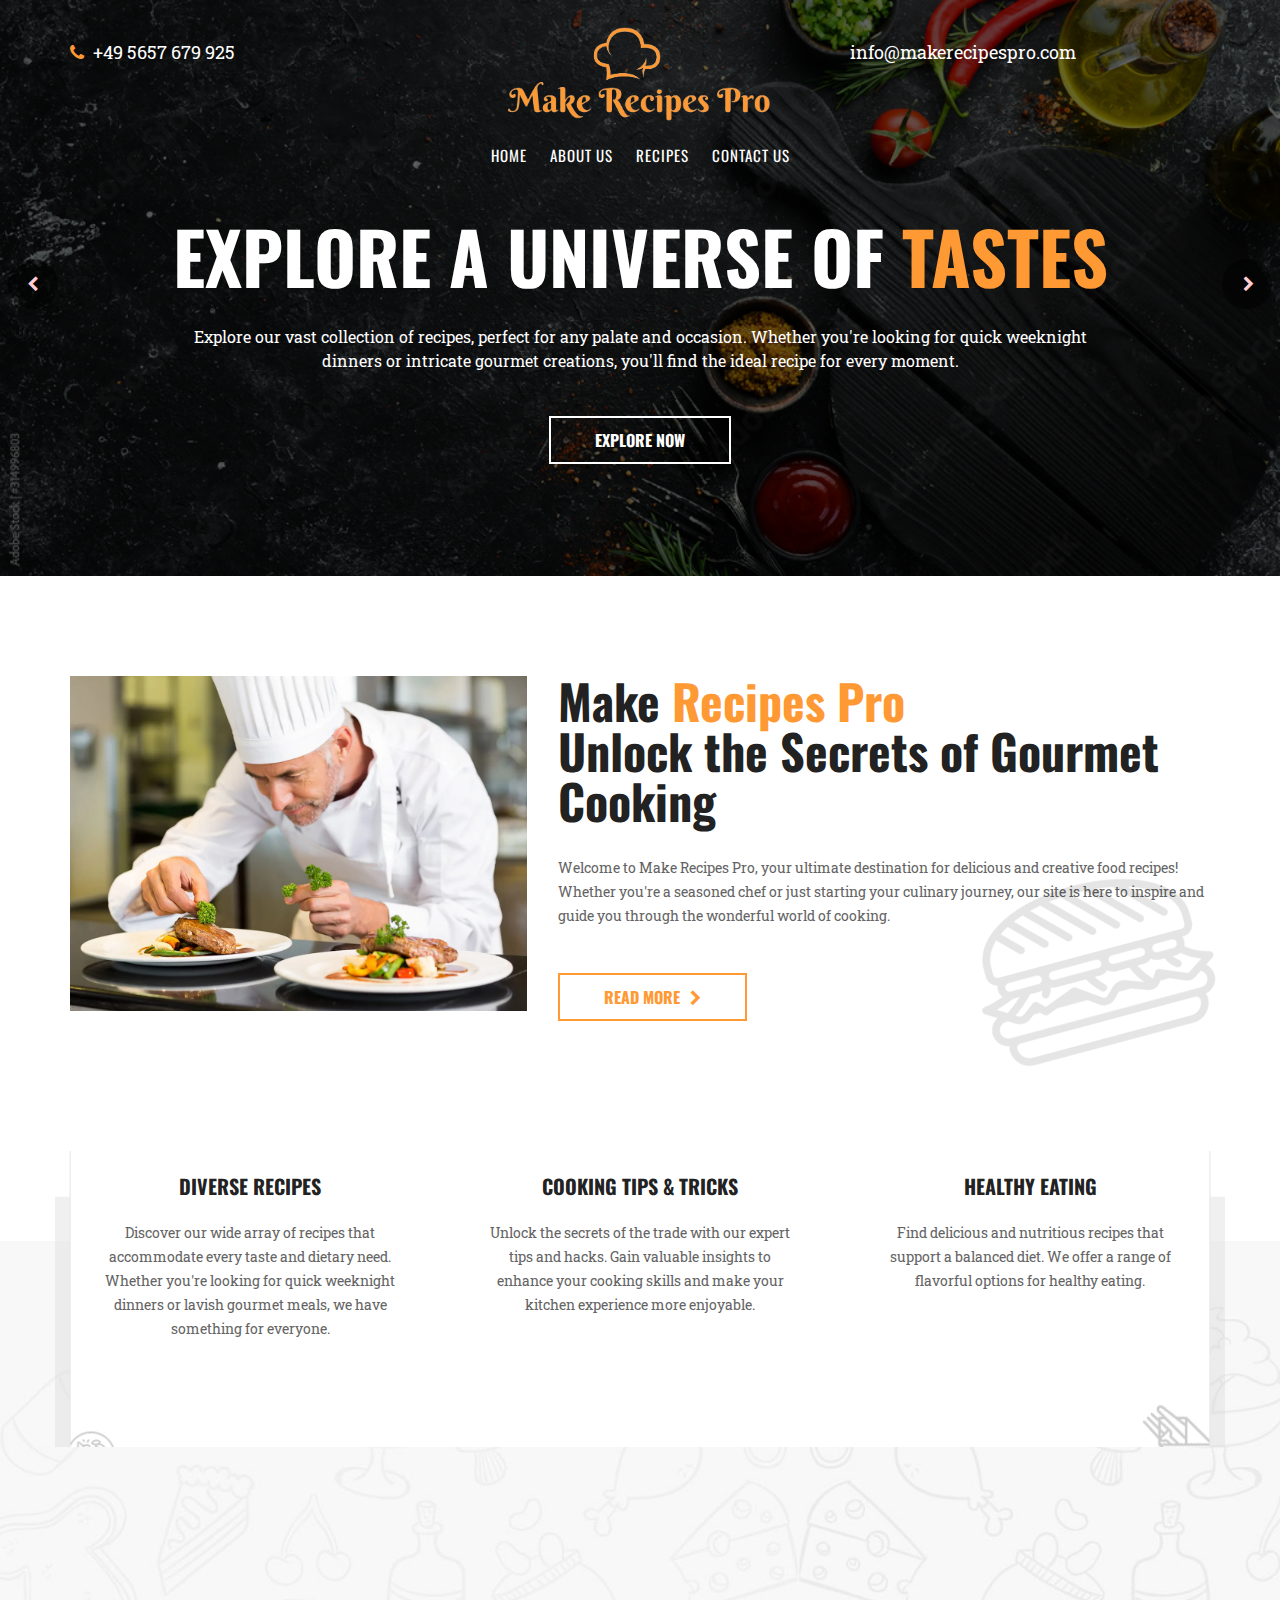
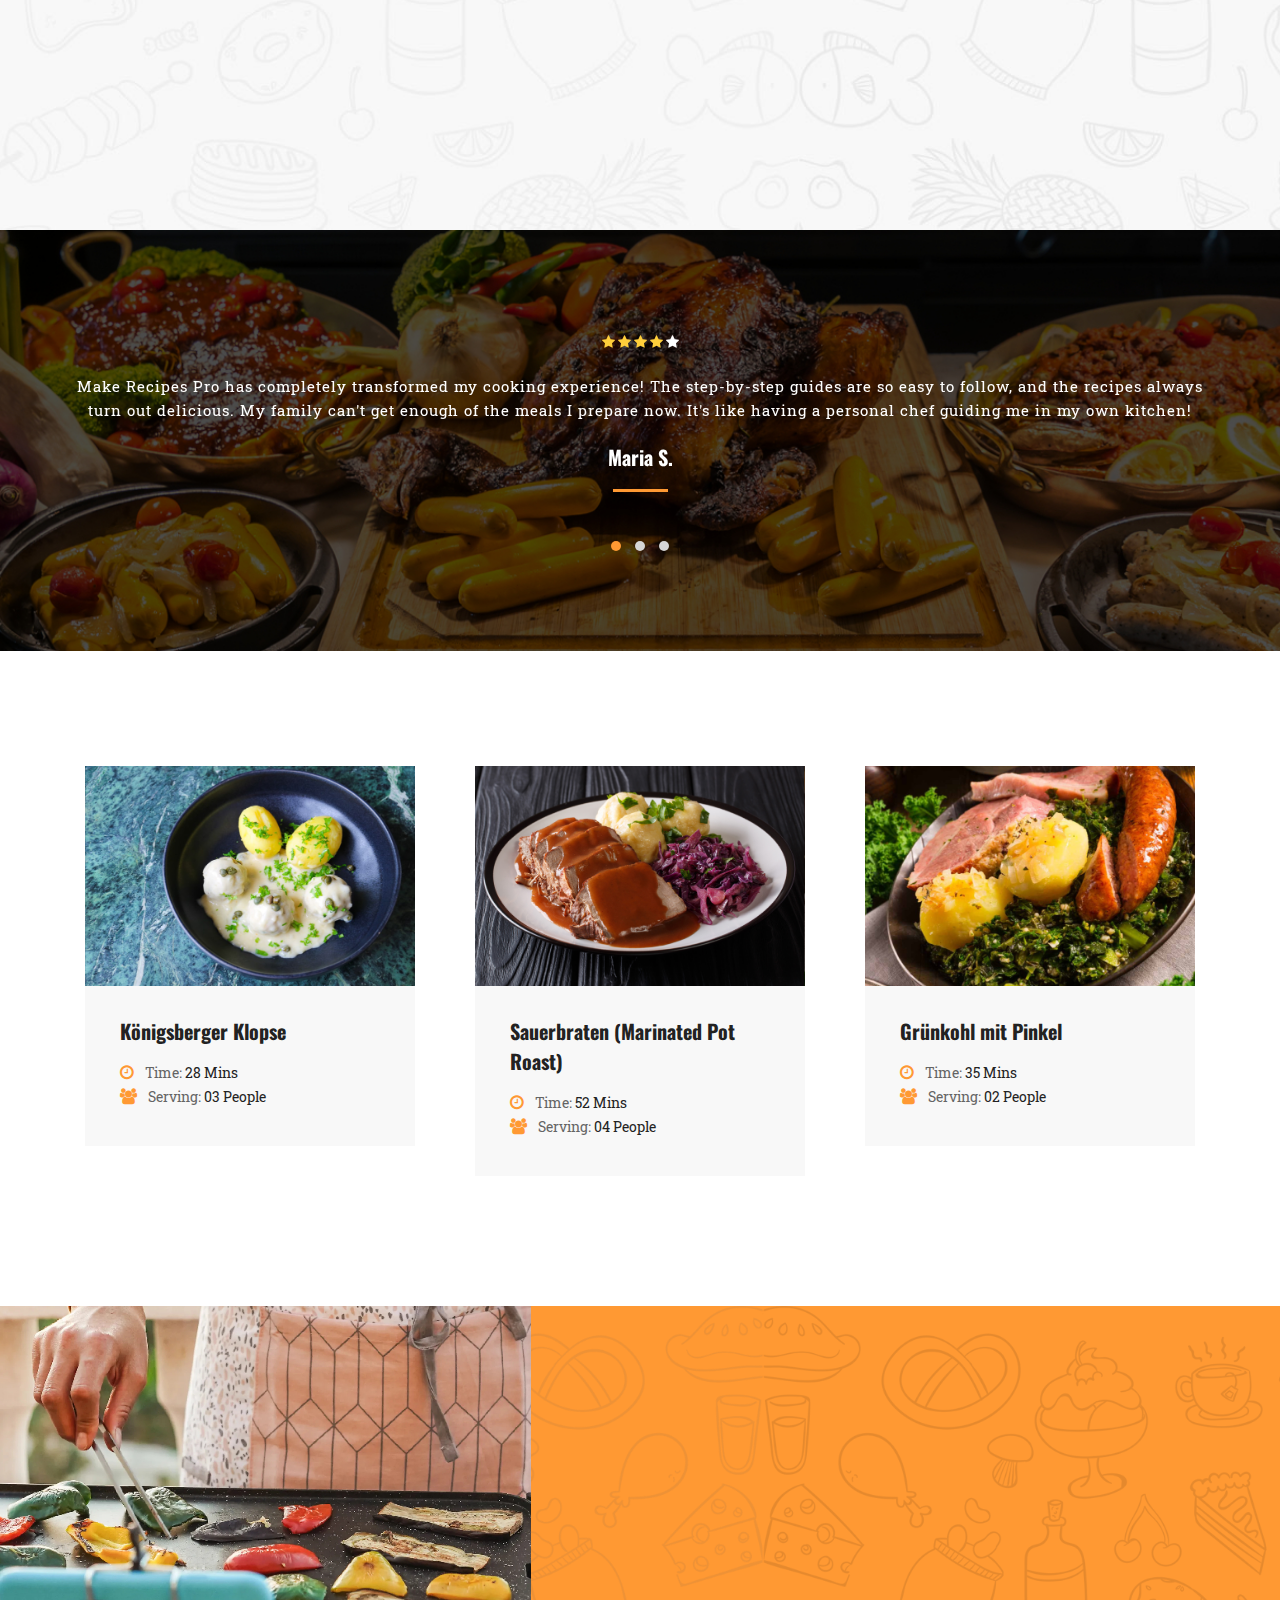
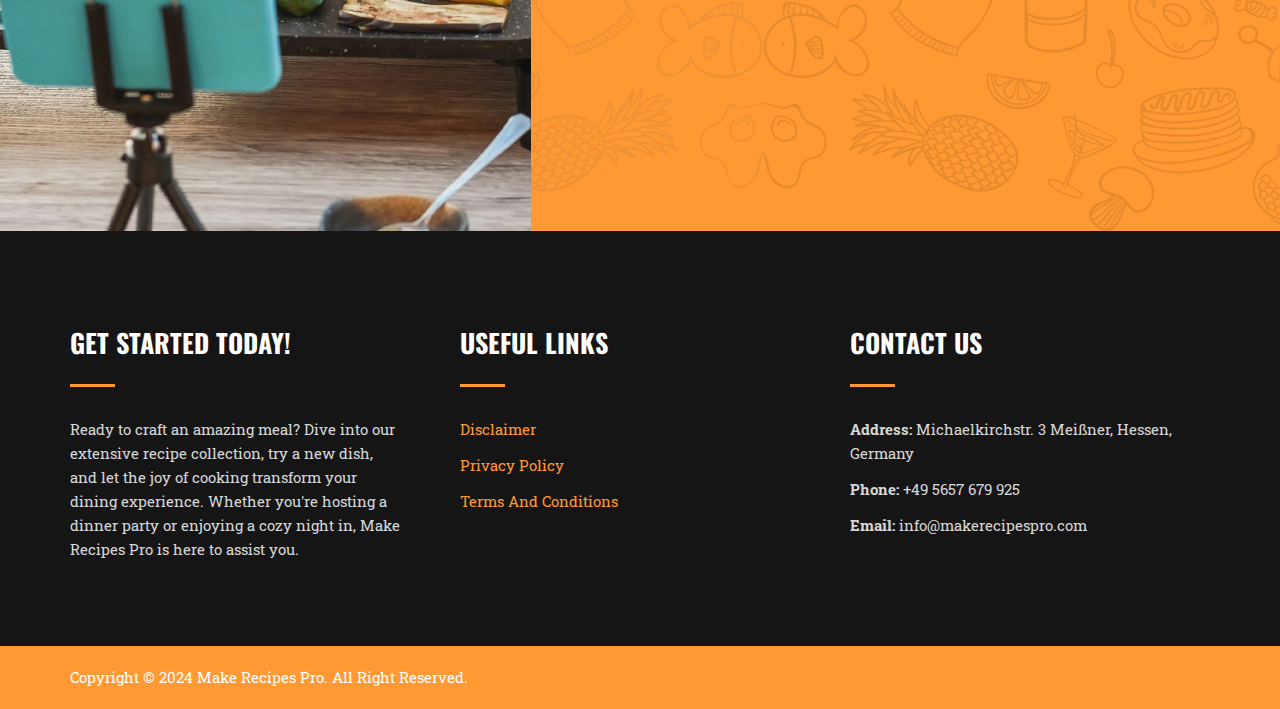
==== index.html @ 1c324766 "first commit" ====
<!doctype html>
<html class="no-js" lang="">
<head>
    <meta charset="utf-8">
    <meta http-equiv="x-ua-compatible" content="ie=edge">
    <title>Flavorful and Easy Recipes for Every Moment</title>
    <meta name="description" content="">
    <meta name="viewport" content="width=device-width, initial-scale=1">

    <!-- Favicon -->
    <link rel="shortcut icon" type="image/x-icon" href="img/favicon.png">

    <!-- Normalize CSS --> 
    <link rel="stylesheet" href="css/normalize.css">

    <!-- Main CSS -->         
    <link rel="stylesheet" href="css/main.css">

    <!-- Bootstrap CSS --> 
    <link rel="stylesheet" href="css/bootstrap.min.css">

    <!-- Animate CSS --> 
    <link rel="stylesheet" href="css/animate.min.css">

    <!-- Font-awesome CSS-->
    <link rel="stylesheet" href="css/font-awesome.min.css">

    <!-- Flaticon CSS-->
    <link rel="stylesheet" type="text/css" href="css/font/flaticon.css">

    <!-- Owl Caousel CSS -->
    <link rel="stylesheet" href="vendor/OwlCarousel/owl.carousel.min.css">
    <link rel="stylesheet" href="vendor/OwlCarousel/owl.theme.default.min.css">

    <!-- Main Menu CSS -->      
    <link rel="stylesheet" href="css/meanmenu.min.css">

    <!-- nivo slider CSS -->
    <link rel="stylesheet" href="vendor/slider/css/nivo-slider.css" type="text/css" />
    <link rel="stylesheet" href="vendor/slider/css/preview.css" type="text/css" media="screen" />

    <!-- Datetime Picker Style CSS -->
    <link rel="stylesheet" href="css/jquery.datetimepicker.css">

    <!-- Switch Style CSS -->
    <link rel="stylesheet" href="css/switch-style.css">

    <!-- Custom CSS -->
    <link rel="stylesheet" href="style.css">

    <!-- Modernizr Js -->
    <script src="js/modernizr-2.8.3.min.js"></script>

</head>
<body>


    <!-- Add your site or application content here -->
    <div class="wrapper">
        <!-- Header Area Start Here -->
        <header>                
            <div class="header3-area">
                <div class="header-top-area">
                    <div class="container">
                        <div class="row">
                            <div class="col-lg-4 col-md-4 col-sm-4 col-xs-12">
                                <div class="header-top-left">
                                    <ul>
                                        <li><i class="fa fa-phone" aria-hidden="true"></i><a href="Tel:+495657679925">  +49 5657 679 925 </a></li>
                                    </ul>
                                </div>
                            </div>
                            <div class="col-lg-4 col-md-4 col-sm-4 col-xs-12">
                                <div class="middle-logo">
                                    <a href="index.html"><img class="img-responsive" src="img/logo.png" alt="logo" style="max-width: 80%;"></a>
                                </div>
                            </div>                                

                            <div class="col-lg-4 col-md-4 col-sm-4 col-xs-12">
                                <div class="header-top-right">
                                    <ul style="padding-top: 20px;">
                                        <li><a href="mailto:info@makerecipespro.com" style="color:#fff; font-size: 18px;"> info@makerecipespro.com </a></li>
                                    </ul>
                                </div>
                            </div>

                        </div>
                    </div>
                </div>
                <div class="header-bottom-area" id="sticker">
                    <div class="container">
                        <div class="main-menu-area">
                            <nav>
                                <ul>
                                    <li><a href="index.html">Home</a></li>
                                    <li><a href="about-us.html">About Us</a></li>
                                    <li><a href="recipes.html">Recipes</a></li>
                                    <li><a href="contact-us.html">Contact Us</a></li>
                                </ul>
                            </nav>
                        </div>
                    </div>
                </div>
            </div>
            <!-- Mobile Menu Area Start -->
            <div class="mobile-menu-area">
                <div class="container">
                    <div class="row">
                        <div class="col-md-12">
                            <div class="mobile-menu">
                                <nav id="dropdown">
                                    <ul>
                                        <li><a href="index.html">Home</a></li>
                                        <li><a href="about-us.html">About Us</a></li>
                                        <li><a href="recipes.html">Recipes</a></li>
                                        <li><a href="contact-us.html">Contact Us</a></li>
                                    </ul>
                                </nav>
                            </div>           
                        </div>
                    </div>
                </div>
            </div>  
            <!-- Mobile Menu Area End -->
        </header>            <!-- Header Area End Here -->

        <!-- Slider 1 Area Start Here -->               
        <div class="slider1-area">
            <div class="bend niceties preview-1">
                <div id="ensign-nivoslider-3" class="slides">   
                    <img src="img/slider/slide3-1.jpg" alt="slider" title="#slider-direction-1"/>
                    <img src="img/slider/slide3-3.jpg" alt="slider" title="#slider-direction-3"/>
                </div>
                <div id="slider-direction-1" class="t-cn slider-direction">
                    <div class="slider-content s-tb slide-1">
                        <div class="title-container s-tb-c">
                            <h1 class="title1">Explore a Universe of   <span>Tastes</span></h1>
                            <p>Explore our vast collection of recipes, perfect for any palate and occasion. Whether you're looking for quick weeknight <br />dinners or intricate gourmet creations, you'll find the ideal recipe for every moment.</p>
                            <div class="slider-btn-area">
                                <a href="recipes.html" class="ghost-btn">Explore Now</a>
                            </div>
                        </div>
                    </div>
                </div>

                <div id="slider-direction-3" class="t-cn slider-direction">
                    <div class="slider-content s-tb slide-3">
                       <div class="title-container s-tb-c">
                        <h1 class="title1">Uncover a Galaxy of Culinary  <span>Delights</span></h1>
                        <p>Discover our extensive range of recipes that suit every taste and event. From simple weeknight dinners <br />to elaborate gourmet feasts, find the perfect recipe for any occasion.</p>
                        <div class="slider-btn-area">
                            <a href="recipes.html" class="ghost-btn">Explore Now</a>
                        </div>
                    </div>
                </div>
            </div>
        </div>  
    </div>
    <!-- Slider 1 Area End Here -->

    <!-- About 1 Area Start Here -->
    <div class="about1-area section-space">
        <img class="img-responsive section-back" src="img/section-back-1.png" alt="Sestion Back">
        <div class="container">
            <div class="row">
                <div class="col-lg-5 col-md-5 col-sm-6 col-xs-12 wow fadeInLeft">
                 <a href="#"><img class="img-responsive" src="img/chef/1.png" alt="chef"></a>
             </div>
             <div class="col-lg-7 col-md-7 col-sm-6 col-xs-12 wow fadeInRight">
                <div class="about1-area-top" style="margin-top:0px;"> 
                    <h2>Make  <span> Recipes Pro</span></h2>
                    <h2>Unlock the Secrets of Gourmet Cooking</h2>
                </div>

                <p>Welcome to Make Recipes Pro, your ultimate destination for delicious and creative food recipes! Whether you're a seasoned chef or just starting your culinary journey, our site is here to inspire and guide you through the wonderful world of cooking.</p>
                <a href="about-us.html" class="ghost-color-btn">Read More<i class="fa fa-chevron-right" aria-hidden="true"></i></a>
            </div>
        </div>
    </div>
</div>
<!-- About 1 Area End Here -->
<!-- About 2 Area Start Here -->
<div class="about2-area" style="margin-top:120px;">
    <div class="container">
        <div class="row">
            <div class="about2-wrap">
                <div class="about2-top">
                    <div class="col-lg-4 col-md-4 col-sm-4 col-xs-12">
                        <div class="about2-top-box">

                            <h2><a href="#">Diverse Recipes</a></h2> 
                            <p>Discover our wide array of recipes that accommodate every taste and dietary need. Whether you're looking for quick weeknight dinners or lavish gourmet meals, we have something for everyone.</p>
                        </div>
                    </div>
                    <div class="col-lg-4 col-md-4 col-sm-4 col-xs-12">
                        <div class="about2-top-box">

                            <h2><a href="#">Cooking Tips & Tricks</a></h2> 
                            <p>Unlock the secrets of the trade with our expert tips and hacks. Gain valuable insights to enhance your cooking skills and make your kitchen experience more enjoyable.</p>
                        </div>
                    </div>
                    <div class="col-lg-4 col-md-4 col-sm-4 col-xs-12">
                        <div class="about2-top-box">

                            <h2><a href="#">Healthy Eating</a></h2> 
                            <p>Find delicious and nutritious recipes that support a balanced diet. We offer a range of flavorful options for healthy eating.</p>
                        </div>
                    </div>
                </div>                    
            </div>                    
        </div>                    
        <div class="row">
            <div class="col-lg-4 col-md-4 col-sm-4 col-xs-12">
                <div class="about2-award-box wow fadeInDown" data-wow-duration="1s" data-wow-delay=".25s">
                    <div class="media">
                        <a href="#" class="pull-left">
                            <i class="flaticon-restaurant"></i>
                        </a>
                        <div class="media-body">
                            <h2 class="about-counter" data-num="620">620</h2>
                            <p>Expert Tips</p>
                        </div>
                    </div>
                </div>
            </div>
            <div class="col-lg-4 col-md-4 col-sm-4 col-xs-12">
                <div class="about2-award-box wow fadeInDown" data-wow-duration="1s" data-wow-delay=".5s">
                    <div class="media">
                        <a href="#" class="pull-left">
                            <i class="flaticon-food"></i>
                        </a>
                        <div class="media-body">
                            <h2 class="about-counter" data-num="125">125</h2>
                            <p>Seasonal Specials</p>
                        </div>
                    </div>
                </div>
            </div>
            <div class="col-lg-4 col-md-4 col-sm-4 col-xs-12">
                <div class="about2-award-box wow fadeInDown" data-wow-duration="1s" data-wow-delay=".75s">
                    <div class="media">
                        <a href="#" class="pull-left">
                            <i class="flaticon-cooker"></i>
                        </a>
                        <div class="media-body">
                            <h2 class="about-counter" data-num="970">970</h2>
                            <p>Happy Clients</p>
                        </div>
                    </div>
                </div>
            </div>
        </div>
    </div>
</div>
<!-- About 2 Area End Here -->

<!-- Client Area Start Here -->
<div class="client-area section-space">
    <div class="container">
        <div class="row">
            <div class="rc-carousel"
            data-loop="true"
            data-items="1"
            data-margin="30"
            data-autoplay="true"
            data-autoplay-timeout="10000"
            data-smart-speed="2000"
            data-dots="false"
            data-nav="true"
            data-nav-speed="false"
            data-r-x-small="1"
            data-r-x-small-nav="false"
            data-r-x-small-dots="true"
            data-r-x-medium="1"
            data-r-x-medium-nav="false"
            data-r-x-medium-dots="true"
            data-r-small="1"
            data-r-small-nav="false"
            data-r-small-dots="true"
            data-r-medium="1"
            data-r-medium-nav="false"
            data-r-medium-dots="true">                        
            <div class="client-box">

                <ul class="rating">
                    <li><i class="fa fa-star" aria-hidden="true"></i></li>
                    <li><i class="fa fa-star" aria-hidden="true"></i></li>
                    <li><i class="fa fa-star" aria-hidden="true"></i></li>
                    <li><i class="fa fa-star" aria-hidden="true"></i></li>      
                    <li><i class="fa fa-star" aria-hidden="true"></i></li>
                </ul>
                <p>Make Recipes Pro has completely transformed my cooking experience! The step-by-step guides are so easy to follow, and the recipes always turn out delicious. My family can't get enough of the meals I prepare now. It's like having a personal chef guiding me in my own kitchen!</p>
                <h3 class="title-bar-big-center"><a href="#">Maria S.</a></h3>
            </div>
            <div class="client-box">

                <ul class="rating">
                    <li><i class="fa fa-star" aria-hidden="true"></i></li>
                    <li><i class="fa fa-star" aria-hidden="true"></i></li>
                    <li><i class="fa fa-star" aria-hidden="true"></i></li>
                    <li><i class="fa fa-star" aria-hidden="true"></i></li>      
                    <li><i class="fa fa-star" aria-hidden="true"></i></li>
                </ul>
                <p>I've always loved trying new recipes, but Make Recipes Pro has taken it to the next level. The variety of recipes available is incredible, and I love the healthy options. The cooking tips and tricks have been a game changer for me. I feel like a professional chef every time I cook now!</p>
                <h3 class="title-bar-big-center"><a href="#">David L.</a></h3>
            </div>
            <div class="client-box">

                <ul class="rating">
                    <li><i class="fa fa-star" aria-hidden="true"></i></li>
                    <li><i class="fa fa-star" aria-hidden="true"></i></li>
                    <li><i class="fa fa-star" aria-hidden="true"></i></li>
                    <li><i class="fa fa-star" aria-hidden="true"></i></li>      
                    <li><i class="fa fa-star" aria-hidden="true"></i></li>
                </ul>
                <p>Make Recipes Pro is my go-to site for all things cooking. The seasonal recipes are my favorite – they always bring something fresh and exciting to the table. The community is amazing too, I love sharing my creations and getting inspired by others. Thank you, Make Recipes Pro, for making cooking so much fun!</p>
                <h3 class="title-bar-big-center"><a href="#">Emily R.</a></h3>
            </div>
        </div>
    </div>
</div>
</div>    
<!-- Client Area End Here -->
<!-- our-recipes-area Start Here -->
<div class="our-recipes-area section-space">
    <div class="container">
        <div class="row">
            <div class="col-lg-4 col-md-4 col-sm-6 col-xs-6">
                <div class="recipe-box2">
                    <ul class="recipe-box2-social">
                        <li><a href="königsberger-klopse.html"><i class="fa fa-link" aria-hidden="true"></i></a></li>
                    </ul>                               
                    <div class="recipe-box2-img-holder">                                   
                        <a href="königsberger-klopse.html"><img src="img/r1.jpg" alt="Recipe" class="img-responsive"></a>
                    </div>
                    <div class="recipe-box2-bottom-content-holder">
                        <h3><a href="königsberger-klopse.html">Königsberger Klopse</a></h3>

                        <ul>
                            <li><a href="#"><i class="fa fa-clock-o" aria-hidden="true"></i> Time: <span>28 Mins</span></a></li>
                            <li><a href="#"><i class="fa fa-users" aria-hidden="true"></i> Serving: <span>03 People</span></a></li>
                        </ul> 
                    </div>
                </div>
            </div>
            <div class="col-lg-4 col-md-4 col-sm-6 col-xs-6">
                <div class="recipe-box2">
                    <ul class="recipe-box2-social">
                        <li><a href="sauerbraten-marinated-pot-roast.html"><i class="fa fa-link" aria-hidden="true"></i></a></li>
                    </ul>                               
                    <div class="recipe-box2-img-holder">                                   
                        <a href="sauerbraten-marinated-pot-roast.html"><img src="img/r2.jpg" alt="Recipe" class="img-responsive"></a>
                    </div>
                    <div class="recipe-box2-bottom-content-holder">
                        <h3><a href="sauerbraten-marinated-pot-roast.html">Sauerbraten (Marinated Pot Roast)</a></h3>

                        <ul>
                            <li><a href="#"><i class="fa fa-clock-o" aria-hidden="true"></i> Time: <span>52 Mins</span></a></li>
                            <li><a href="#"><i class="fa fa-users" aria-hidden="true"></i> Serving: <span>04 People</span></a></li>
                        </ul> 
                    </div>
                </div>
            </div>
            <div class="col-lg-4 col-md-4 col-sm-6 col-xs-6">
                <div class="recipe-box2">
                    <ul class="recipe-box2-social">
                        <li><a href="grünkohl-mit-pinkel.html"><i class="fa fa-link" aria-hidden="true"></i></a></li>
                    </ul>                               
                    <div class="recipe-box2-img-holder">                                   
                        <a href="grünkohl-mit-pinkel.html"><img src="img/r3.jpg" alt="Recipe" class="img-responsive"></a>
                    </div>
                    <div class="recipe-box2-bottom-content-holder">
                        <h3><a href="grünkohl-mit-pinkel.html">Grünkohl mit Pinkel</a></h3>

                        <ul>
                            <li><a href="#"><i class="fa fa-clock-o" aria-hidden="true"></i> Time: <span>35 Mins</span></a></li>
                            <li><a href="#"><i class="fa fa-users" aria-hidden="true"></i> Serving: <span>02 People</span></a></li>
                        </ul> 
                    </div>
                </div>
            </div>                        

        </div>

    </div>
</div>
<!-- our-recipes-area End Here -->

<!-- Table reservation3 Area Start Here -->
<div class="table-reservation3-area">
    <div class="container-fluid">
        <div class="row">
            <div class="col-lg-5 hidden-md hidden-sm hidden-xs">
                <div class="table-reservation3-left">
                    <img class="img-responsive" src="img/client/left-back2.jpg" alt="client">    
                </div>
            </div>
            <div class="col-lg-7 col-md-12 col-sm-12 col-xs-12">
                <div class="table-reservation3-right wow fadeInRight" data-wow-duration="1s" data-wow-delay=".5s">
                    <span>Classes</span>
                    <h2>"Enhance Your Cooking Expertise with Make Recipes Pro Classes"</h2> 
                    <p style="color: white;">Ready to elevate your cooking skills? Join our exclusive cooking classes and learn from top chefs! Whether you're a novice or seeking to refine your expertise, our hands-on classes offer expert guidance.</p>
                    <a href="contact-us.html" class="book-now-btn" >Join Our Classes</a>

                </div>
            </div>
        </div>
    </div>
</div>
<!-- Table reservation3 Area Start Here -->

<!-- Footer Area Start Here -->
<footer>
    <div class="footer-area-top section-space">
        <div class="container">
            <div class="row">
                <div class="col-lg-4 col-md-4 col-sm-4 col-xs-12">
                    <div class="footer-box">
                        <h3 class="title-bar-footer">Get Started Today!</h3>
                        <div class="footer-about">
                            <p>Ready to craft an amazing meal? Dive into our extensive recipe collection, try a new dish, and let the joy of cooking transform your dining experience. Whether you're hosting a dinner party or enjoying a cozy night in, Make Recipes Pro is here to assist you.</p>
                        </div>
                    </div>
                </div>
                <div class="col-lg-4 col-md-4 col-sm-4 col-xs-12">
                    <div class="footer-box">
                        <h3 class="title-bar-footer">Useful Links</h3>
                        <ul class="opening-schedule">
                            <li><a href="disclaimer.html">Disclaimer</a></li>
                            <li><a href="privacy-policy.html">Privacy Policy</a></li>
                            <li><a href="terms-and-conditions.html">Terms And Conditions</a></li>
                        </ul>

                    </div>
                </div>
                <div class="col-lg-4 col-md-4 col-sm-4 col-xs-12">
                    <div class="footer-box">
                        <h3 class="title-bar-footer">Contact Us</h3>
                        <ul class="opening-schedule">
                            <li><strong>Address:</strong>  Michaelkirchstr. 3 Meißner, Hessen, Germany</li>
                            <li><strong>Phone:</strong>  +49 5657 679 925</li>
                            <li><strong>Email:</strong>  info@makerecipespro.com</li>
                        </ul>
                    </div>
                </div>
            </div>
        </div>
    </div>
    <div class="footer-area-bottom">
        <div class="container">
            <p>Copyright © 2024 Make Recipes Pro. All Right Reserved.</p>
        </div>
    </div>
</footer>            <!-- Footer Area End Here -->
</div>


<!-- jquery-->  
<script src="js/jquery-2.2.4.min.js" type="text/javascript"></script>

<!-- Plugins js -->
<script src="js/plugins.js" type="text/javascript"></script>

<!-- Bootstrap js -->
<script src="js/bootstrap.min.js" type="text/javascript"></script>

<!-- WOW JS -->     
<script src="js/wow.min.js"></script>

<!-- Nivo slider js -->     
<script src="vendor/slider/js/jquery.nivo.slider.js" type="text/javascript"></script>
<script src="vendor/slider/home.js" type="text/javascript"></script>

<!-- Owl Cauosel JS -->
<script src="vendor/OwlCarousel/owl.carousel.min.js" type="text/javascript"></script>

<!-- Meanmenu Js -->
<script src="js/jquery.meanmenu.min.js" type="text/javascript"></script>

<!-- Srollup js -->
<script src="js/jquery.scrollUp.min.js" type="text/javascript"></script>

<!-- jquery.counterup js -->
<script src="js/jquery.counterup.min.js"></script>
<script src="js/waypoints.min.js"></script>

<!-- Switch js -->
<script src="js/switch-style.js" type="text/javascript"></script>

<!-- Date Time Picker Js -->
<script src="js/jquery.datetimepicker.full.min.js" type="text/javascript"></script>

<!-- Validator js -->
<script src="js/validator.min.js" type="text/javascript"></script>

<!-- Custom Js -->
<script src="js/main.js" type="text/javascript"></script>

</body>
</html>
---- css/main.css ----
/*! HTML5 Boilerplate v5.3.0 | MIT License | https://html5boilerplate.com/ */

/*
 * What follows is the result of much research on cross-browser styling.
 * Credit left inline and big thanks to Nicolas Gallagher, Jonathan Neal,
 * Kroc Camen, and the H5BP dev community and team.
 */

/* ==========================================================================
   Base styles: opinionated defaults
   ========================================================================== */

html {
    color: #222;
    font-size: 1em;
    line-height: 1.4;
}

/*
 * Remove text-shadow in selection highlight:
 * https://twitter.com/miketaylr/status/12228805301
 *
 * These selection rule sets have to be separate.
 * Customize the background color to match your design.
 */

::-moz-selection {
    background: #b3d4fc;
    text-shadow: none;
}

::selection {
    background: #b3d4fc;
    text-shadow: none;
}

/*
 * A better looking default horizontal rule
 */

hr {
    display: block;
    height: 1px;
    border: 0;
    border-top: 1px solid #ccc;
    margin: 1em 0;
    padding: 0;
}

/*
 * Remove the gap between audio, canvas, iframes,
 * images, videos and the bottom of their containers:
 * https://github.com/h5bp/html5-boilerplate/issues/440
 */

audio,
canvas,
iframe,
img,
svg,
video {
    vertical-align: middle;
}

/*
 * Remove default fieldset styles.
 */

fieldset {
    border: 0;
    margin: 0;
    padding: 0;
}

/*
 * Allow only vertical resizing of textareas.
 */

textarea {
    resize: vertical;
}

/* ==========================================================================
   Browser Upgrade Prompt
   ========================================================================== */

.browserupgrade {
    margin: 0.2em 0;
    background: #ccc;
    color: #000;
    padding: 0.2em 0;
}

/* ==========================================================================
   Author's custom styles
   ========================================================================== */

















/* ==========================================================================
   Helper classes
   ========================================================================== */

/*
 * Hide visually and from screen readers
 */

.hidden {
    display: none !important;
}

/*
 * Hide only visually, but have it available for screen readers:
 * http://snook.ca/archives/html_and_css/hiding-content-for-accessibility
 */

.visuallyhidden {
    border: 0;
    clip: rect(0 0 0 0);
    height: 1px;
    margin: -1px;
    overflow: hidden;
    padding: 0;
    position: absolute;
    width: 1px;
}

/*
 * Extends the .visuallyhidden class to allow the element
 * to be focusable when navigated to via the keyboard:
 * https://www.drupal.org/node/897638
 */

.visuallyhidden.focusable:active,
.visuallyhidden.focusable:focus {
    clip: auto;
    height: auto;
    margin: 0;
    overflow: visible;
    position: static;
    width: auto;
}

/*
 * Hide visually and from screen readers, but maintain layout
 */

.invisible {
    visibility: hidden;
}

/*
 * Clearfix: contain floats
 *
 * For modern browsers
 * 1. The space content is one way to avoid an Opera bug when the
 *    `contenteditable` attribute is included anywhere else in the document.
 *    Otherwise it causes space to appear at the top and bottom of elements
 *    that receive the `clearfix` class.
 * 2. The use of `table` rather than `block` is only necessary if using
 *    `:before` to contain the top-margins of child elements.
 */

.clearfix:before,
.clearfix:after {
    content: " "; /* 1 */
    display: table; /* 2 */
}

.clearfix:after {
    clear: both;
}

/* ==========================================================================
   EXAMPLE Media Queries for Responsive Design.
   These examples override the primary ('mobile first') styles.
   Modify as content requires.
   ========================================================================== */

@media only screen and (min-width: 35em) {
    /* Style adjustments for viewports that meet the condition */
}

@media print,
       (-webkit-min-device-pixel-ratio: 1.25),
       (min-resolution: 1.25dppx),
       (min-resolution: 120dpi) {
    /* Style adjustments for high resolution devices */
}

/* ==========================================================================
   Print styles.
   Inlined to avoid the additional HTTP request:
   http://www.phpied.com/delay-loading-your-print-css/
   ========================================================================== */

@media print {
    *,
    *:before,
    *:after,
    *:first-letter,
    *:first-line {
        background: transparent !important;
        color: #000 !important; /* Black prints faster:
                                   http://www.sanbeiji.com/archives/953 */
        box-shadow: none !important;
        text-shadow: none !important;
    }

    a,
    a:visited {
        text-decoration: underline;
    }

    a[href]:after {
        content: " (" attr(href) ")";
    }

    abbr[title]:after {
        content: " (" attr(title) ")";
    }

    /*
     * Don't show links that are fragment identifiers,
     * or use the `javascript:` pseudo protocol
     */

    a[href^="#"]:after,
    a[href^="javascript:"]:after {
        content: "";
    }

    pre,
    blockquote {
        border: 1px solid #999;
        page-break-inside: avoid;
    }

    /*
     * Printing Tables:
     * http://css-discuss.incutio.com/wiki/Printing_Tables
     */

    thead {
        display: table-header-group;
    }

    tr,
    img {
        page-break-inside: avoid;
    }

    img {
        max-width: 100% !important;
    }

    p,
    h2,
    h3 {
        orphans: 3;
        widows: 3;
    }

    h2,
    h3 {
        page-break-after: avoid;
    }
}
---- css/font/flaticon.css ----
/*
  	Flaticon icon font: Flaticon
  	Creation date: 06/10/2016 09:43
  	*/

@font-face {
  font-family: "Flaticon";
  src: url("Flaticon.eot");
  src: url("Flaticond41dd41d.eot?#iefix") format("embedded-opentype"),
       url("Flaticon.woff") format("woff"),
       url("Flaticon.ttf") format("truetype"),
       url("Flaticon.svg#Flaticon") format("svg");
  font-weight: normal;
  font-style: normal;
}

@media screen and (-webkit-min-device-pixel-ratio:0) {
  @font-face {
    font-family: "Flaticon";
    src: url("Flaticon.svg#Flaticon") format("svg");
  }
}

[class^="flaticon-"]:before, [class*=" flaticon-"]:before,
[class^="flaticon-"]:after, [class*=" flaticon-"]:after {   
  font-family: Flaticon;
        font-size: 20px;
font-style: normal;
margin-left: 20px;
}

.flaticon-coffee-cup:before { content: "\f100"; }
.flaticon-cooker:before { content: "\f101"; }
.flaticon-cup:before { content: "\f102"; }
.flaticon-cupcake:before { content: "\f103"; }
.flaticon-food:before { content: "\f104"; }
.flaticon-hamburger:before { content: "\f105"; }
.flaticon-pizza:before { content: "\f106"; }
.flaticon-restaurant:before { content: "\f107"; }
.flaticon-verified-protection:before { content: "\f108"; }
---- vendor/slider/css/preview.css ----
/*

Skin Name: Nivo Slider Default Theme

Skin URI: http://nivo.dev7studios.com

Description: The default skin for the Nivo Slider.

Version: 1.3

Author: Gilbert Pellegrom

Author URI: http://dev7studios.com

Supports Thumbs: true

*/

/* -------------------------------------

preview-1 

---------------------------------------- */

.preview-1 .nivoSlider .nivo-directionNav a.nivo-prevNav {

  font-size: 0;
  transition: all 0.5s;
}
.preview-1 .nivoSlider .nivo-directionNav a.nivo-nextNav {
 
  font-size: 0;
  transition: all 0.5s;
}
.preview-1 .nivo-controlNav {
    position: absolute;
    z-index: 99999;
    bottom: 68px;
    opacity: 1;
}
.preview-1 .nivo-controlNav a {
  border:1px solid #fff;
  display: inline-block;
  height:18px;
  margin: 0 5px;
  text-indent: -9999px;
  width:18px;
  line-height: 8px;
  background: #3c3c3c;
  cursor: pointer;
  position: relative;
  z-index: 9;
  opacity: 1;
  z-index: -999;
  border-radius: 50%;
}
.preview-1:hover .nivo-controlNav a{
  opacity: 1;
  z-index: 999999;
}
.preview-1 .nivo-controlNav a:hover, .preview-1 .nivo-controlNav a.active {
    background: #ffbe00;
    cursor: pointer;
}
/* .preview-1 .nivoSlider:hover .nivo-directionNav a.nivo-prevNav {
  left: 15px;
  transition: all 1s;
}
.preview-1 .nivoSlider:hover .nivo-directionNav a.nivo-nextNav{
  right: 65px;
  transition: all 1s;
} */
.preview-1:hover .nivo-controlNav a{
  opacity: 1;
  z-index: 999999;
}
.preview-1 .nivo-controlNav {
    position: absolute;
    z-index: 99999;
    bottom: 68px;
    left: 0;
    right: 0;
    margin: 0 auto;
}



/* .preview-1 .nivoSlider {

  position:relative;

  background: url(../img/loading.gif) no-repeat 50% 50%;

}

.preview-1 .nivoSlider img {

  position:absolute;

  top:0px;

  left:0px;

  display:none;

}

.preview-1 .nivoSlider a {


  display:block;

}



.preview-1 .nivo-controlNav {

  text-align: center;

  padding: 20px 0;

}

.preview-1 .nivo-controlNav a {

  display:inline-block;

  width:22px;

  height:22px;

  background:url(../img/bullets.png) no-repeat;

  text-indent:-9999px;

  border:0;

  margin: 0 2px;

}

.preview-1 .nivo-controlNav a.active {

  background-position:0 -22px;

}



.preview-1 .nivo-directionNav a {

  display:block;

  width:56px;

  height:55px;

  background:url(../img/arrows.png) no-repeat;

  text-indent:-9999px;

  border:0;

  opacity: 0;

  -webkit-transition: all 200ms ease-in-out;

  -moz-transition: all 200ms ease-in-out;

  -o-transition: all 200ms ease-in-out;

  transition: all 200ms ease-in-out;

}

.nivo-directionNav a.nivo-prevNav:hover {

  background:url(../img/arrows-hover.png) no-repeat;

}

.nivo-directionNav a.nivo-nextNav:hover {

  background:url(../img/arrows-hover.png) no-repeat;

  background-position: -56px 0;

}

.preview-1:hover .nivo-directionNav a { opacity: 1; }

.preview-1 a.nivo-nextNav {

  background-position:-56px 0;

  right:115px;

}

.preview-1 a.nivo-prevNav {

  left:115px;

}

.preview-1 .nivo-caption a {

    color:#fff;

}

.preview-1 .nivo-caption a:hover {

    color:#fff;

}



.preview-1 .nivo-controlNav.nivo-thumbs-enabled {

  width: 100%;

}

.preview-1 .nivo-controlNav.nivo-thumbs-enabled a {

  width: auto;

  height: auto;

  background: none;

  margin-bottom: 5px;

}

.preview-1 .nivo-controlNav.nivo-thumbs-enabled img {

  display: block;

  width: 120px;

  height: auto;

}

.preview-1 .nivo-controlNav {

    position: relative;

    z-index: 99999;

    bottom: 68px;

}

.preview-1 .nivo-controlNav a {

  border:5px solid #fff;

  display: inline-block;

  height:18px;

  margin: 0 5px;

  text-indent: -9999px;

  width:18px;

  line-height: 8px;

  background: #3c3c3c;

  cursor: pointer;

  position: relative;

  z-index: 9;

  border-radius: 100%;

  opacity: 0;

  z-index: -999;

}

.preview-1:hover .nivo-controlNav a{

  opacity: 1;

  z-index: 999999;

}

.preview-1 .nivo-controlNav a:hover, .preview-1 .nivo-controlNav a.active {

    background: #000;

    cursor: pointer;

} */

/* -------------------------------------

preview-2

---------------------------------------- */

.preview-2 .nivoSlider:hover .nivo-directionNav a.nivo-prevNav {

  left: 15px;

  transition: all 300ms ease-in 0s;

}

.preview-2 .nivoSlider:hover .nivo-directionNav a.nivo-nextNav{

  right: 65px;

  transition: all 300ms ease-in 0s;

}

.preview-2 .nivoSlider .nivo-directionNav a.nivo-prevNav {

  left: -50px;

  font-size: 0;

  transition: all 300ms ease-in 0s;

}

.preview-2 .nivoSlider .nivo-directionNav a.nivo-nextNav {

  right: 0px;

  font-size: 0;

  transition: all 300ms ease-in 0s;

}

.preview-2 .nivo-directionNav a.nivo-prevNav:hover:before{

  background: #fff;

  color: #000;

}

.preview-2 .nivo-directionNav a.nivo-prevNav:before{

  background: rgba(0,0,0,0.25);

  content: "\f053";

  font: normal normal normal 14px/1 FontAwesome;

  color: #fff;

  cursor: pointer;

  font-size: 25px;

  font-weight: 400;

  height: 50px;

  line-height: 50px;

  margin: 0;

  position: absolute;

  text-align: center;

  top: 45%;

  transition: all 300ms ease-in 0s;

  width: 50px;

  z-index: 9;

}

.preview-2 .nivo-directionNav a.nivo-nextNav:hover:before{

  background:#fff;

  color: #000

}

.preview-2 .nivo-directionNav a.nivo-nextNav:before{

  background: rgba(0,0,0,0.25);

  content: "\f054";

  font: normal normal normal 14px/1 FontAwesome;

  color: #fff;

  cursor: pointer;

  font-size: 25px;

  font-weight: 400;

  height: 50px;

  line-height: 50px;

  margin: 0;

  position: absolute;

  text-align: center;

  top: 45%;

  transition: all 300ms ease-in 0s;

  width: 50px;

  z-index: 9;

}

.preview-2 .nivo-controlNav {

    position: relative;

    z-index: 99999;

    bottom: 68px;

}

.preview-2 .nivo-controlNav a {

	border:5px solid #fff;

	display: inline-block;

	height:18px;

	margin: 0 5px;

	text-indent: -9999px;

	width:18px;

	line-height: 8px;

	background: #3c3c3c;

	cursor: pointer;

	position: relative;

	z-index: 9;

	border-radius: 100%;

	opacity: 0;

	z-index: -999;

}

.preview-2:hover .nivo-controlNav a{

  opacity: 1;

  z-index: 999999;

}

.preview-2 .nivo-controlNav a:hover, 

.preview-2 .nivo-controlNav a.active {

    background: #000;

    cursor: pointer;

}
---- css/switch-style.css ----
.style-switch {
    opacity: 1;
    position: fixed;
    z-index: 9999;
    top: 85px;   
    border-bottom-right-radius: 6px;
    border-top-right-radius: 6px;
    -webkit-backface-visibility: hidden;
}

.style-switch .fa{
    font-size: 20px;
}

.style-switch.left {
    left: -152px;
}

.style-switch.right {
    right: -152px;
}

.style-switch .switched-options {
    position: relative;
    width: 152px;
    text-align: left;
    padding: 12px;
}

.style-switch .config-title {
    color: #000;
    font-weight: 700;
    font-size: 12px;
    text-transform: uppercase;
    letter-spacing: 1px;
    margin-top: 0;
}



.style-switch ul .p {
    font-weight: 400;
    font-size: 12px;
    line-height: 18px;
    margin-top: 10px;
}

.style-switch ul li:hover {
    cursor: pointer;
}

.style-switch ul li a {
    font-size: 14px;
    color: #808080;
    letter-spacing: 0.1px;
}

.style-switch ul li a:hover {
    color: #000000;
    text-decoration: none;
}

.style-switch ul li a.buy-this-theme {
    display: inline-block;
    margin-top: 5px;
    color: #111;
    font-size: 15px;
    text-transform: uppercase;
}

.style-switch ul.styles {
    margin-top: 15px;
}

.style-switch ul.styles li {
    display: inline-block;
    margin-right: 5px;
}

.style-switch ul.styles li.no-margin {
    margin-right: 0px;
}

.style-switch ul.styles li .color {
    display: block;
    width: 35px;
    height: 30px;
    border-radius: 1px;
}
.style-switch ul.styles li .color:hover{
    opacity: .9;
}
.style-switch ul.styles li .amber {
    background: #FFC107;
}

.style-switch ul.styles li .blue-grey {
    background: #607D8B;
}

.style-switch ul.styles li .blue{
    background: #2196F3;
}

.style-switch ul.styles li .cyan {
    background: #00BCD4;
}

.style-switch ul.styles li .deep-orange {
    background: #FF5722;
}

.style-switch ul.styles li .deep-purle {
    background: #673AB7;
}

.style-switch ul.styles li .green {
    background: #4CAF50;
}

.style-switch ul.styles li .indigo {
    background: #3F51B5;
}

.style-switch ul.styles li .light-blue {
    background: #03A9F4;
}

.style-switch ul.styles li .light-green {
    background: #8BC34A;
}

.style-switch ul.styles li .lime {
    background: #CDDC39;
}

.style-switch ul.styles li .orange {
    background: #FF9800;
}

.style-switch ul.styles li .palette {
    background: #795548;
}

.style-switch ul.styles li .pink {
    background: #E91E63;
}

.style-switch ul.styles li .purple {
    background: #9C27B0;
}

.style-switch ul.styles li .red {
    background: #F44336;
}

.style-switch ul.styles li .teal {
    background: #009688;
}

.style-switch ul.styles li .black {
    background: #333333;
}


.style-switch .switch-button {
    opacity: 1 !important;
   /* background: #f5f5f5;*/
    padding: 10px;
    font-size: 24px;
    padding-bottom: 8px;
    /*color: #272727;*/
    position: absolute;
    overflow: hidden;
    top: 30px;
    right: -40px;
    border-top-right-radius: 4px;
    border-bottom-right-radius: 4px;
}

.style-switch.right .switch-button {
    left: -40px;
    border-top-left-radius: 4px;
    border-bottom-left-radius: 4px;
}

.style-switch .switch-button:hover {
    cursor: pointer;
    text-decoration: none;
}

.style-switch p {
    color: #000;
}

.switch-btn{
    margin-top: 10px;
    font-weight: 600;
}
.switch-btn li a:hover{
  color: #000000;
}
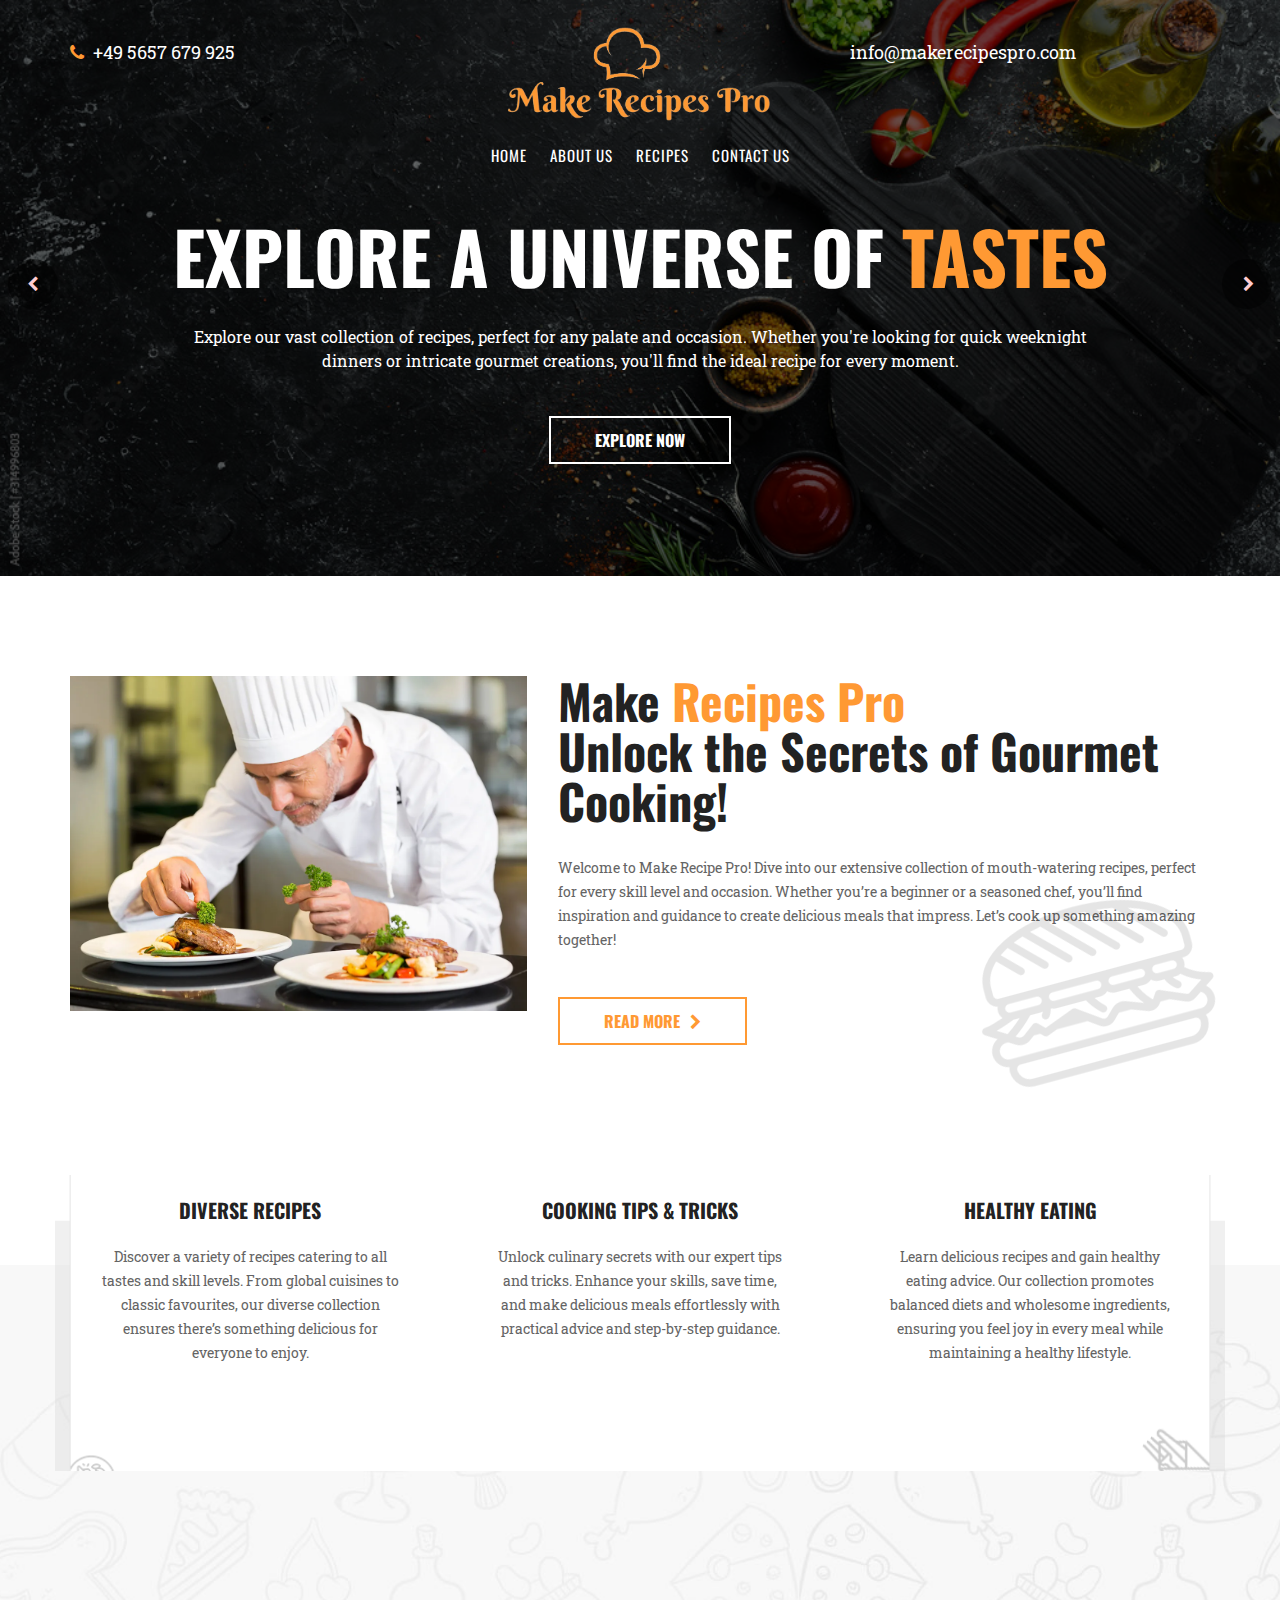
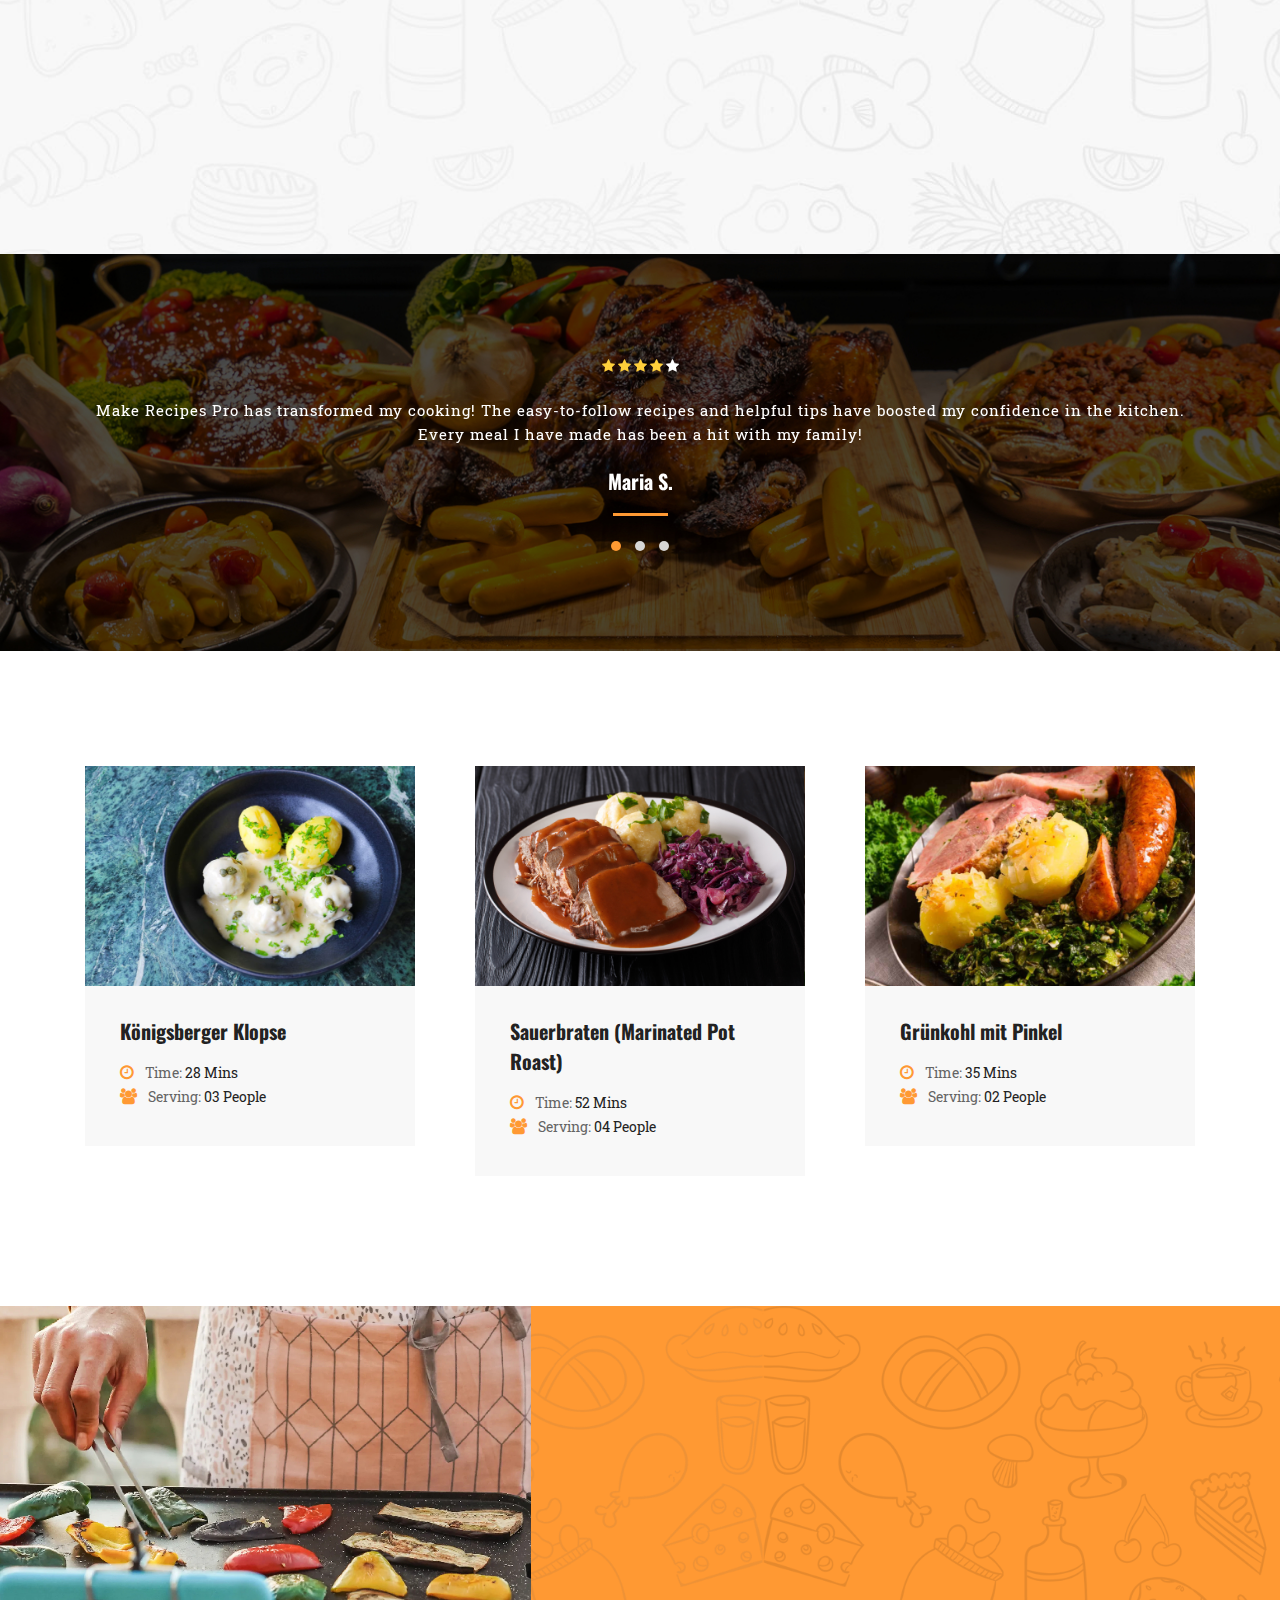
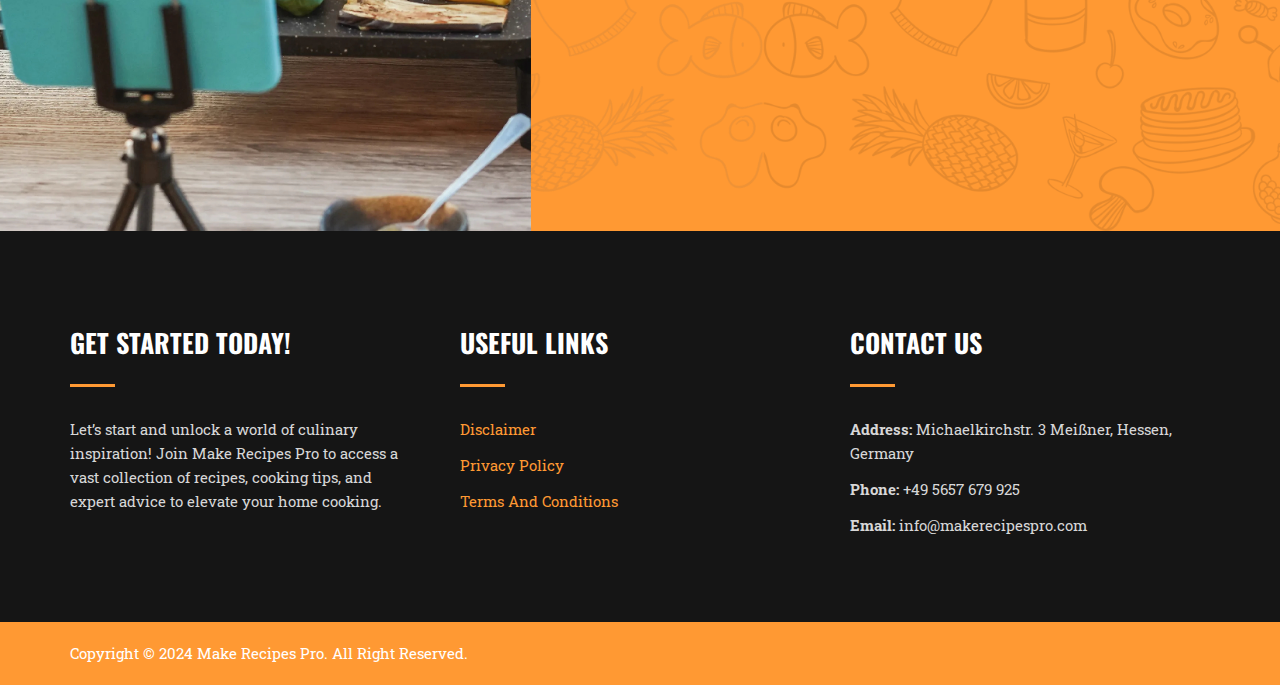
==== commit 3c61b8e1: "Content update on home page" ====
--- a/index.html
+++ b/index.html
@@ -147,7 +147,7 @@
                     <div class="slider-content s-tb slide-3">
                        <div class="title-container s-tb-c">
                         <h1 class="title1">Uncover a Galaxy of Culinary  <span>Delights</span></h1>
-                        <p>Discover our extensive range of recipes that suit every taste and event. From simple weeknight dinners <br />to elaborate gourmet feasts, find the perfect recipe for any occasion.</p>
+                        <p>Explore endless culinary possibilities with our diverse recipe collection! From easy weeknight meals to gourmet dishes, <br/>find inspiration for every occasion. Join us and turn every meal into a delicious adventure!</p>
                         <div class="slider-btn-area">
                             <a href="recipes.html" class="ghost-btn">Explore Now</a>
                         </div>
@@ -169,10 +169,10 @@
              <div class="col-lg-7 col-md-7 col-sm-6 col-xs-12 wow fadeInRight">
                 <div class="about1-area-top" style="margin-top:0px;"> 
                     <h2>Make  <span> Recipes Pro</span></h2>
-                    <h2>Unlock the Secrets of Gourmet Cooking</h2>
-                </div>
-
-                <p>Welcome to Make Recipes Pro, your ultimate destination for delicious and creative food recipes! Whether you're a seasoned chef or just starting your culinary journey, our site is here to inspire and guide you through the wonderful world of cooking.</p>
+                    <h2>Unlock the Secrets of Gourmet Cooking!</h2>
+                </div>
+
+                <p>Welcome to Make Recipe Pro! Dive into our extensive collection of mouth-watering recipes, perfect for every skill level and occasion. Whether you’re a beginner or a seasoned chef, you’ll find inspiration and guidance to create delicious meals that impress. Let’s cook up something amazing together!</p>
                 <a href="about-us.html" class="ghost-color-btn">Read More<i class="fa fa-chevron-right" aria-hidden="true"></i></a>
             </div>
         </div>
@@ -189,21 +189,21 @@
                         <div class="about2-top-box">
 
                             <h2><a href="#">Diverse Recipes</a></h2> 
-                            <p>Discover our wide array of recipes that accommodate every taste and dietary need. Whether you're looking for quick weeknight dinners or lavish gourmet meals, we have something for everyone.</p>
+                            <p>Discover a variety of recipes catering to all tastes and skill levels. From global cuisines to classic favourites, our diverse collection ensures there’s something delicious for everyone to enjoy.</p>
                         </div>
                     </div>
                     <div class="col-lg-4 col-md-4 col-sm-4 col-xs-12">
                         <div class="about2-top-box">
 
                             <h2><a href="#">Cooking Tips & Tricks</a></h2> 
-                            <p>Unlock the secrets of the trade with our expert tips and hacks. Gain valuable insights to enhance your cooking skills and make your kitchen experience more enjoyable.</p>
+                            <p>Unlock culinary secrets with our expert tips and tricks. Enhance your skills, save time, and make delicious meals effortlessly with practical advice and step-by-step guidance.</p>
                         </div>
                     </div>
                     <div class="col-lg-4 col-md-4 col-sm-4 col-xs-12">
                         <div class="about2-top-box">
 
                             <h2><a href="#">Healthy Eating</a></h2> 
-                            <p>Find delicious and nutritious recipes that support a balanced diet. We offer a range of flavorful options for healthy eating.</p>
+                            <p>Learn delicious recipes and gain healthy eating advice. Our collection promotes balanced diets and wholesome ingredients, ensuring you feel joy in every meal while maintaining a healthy lifestyle.</p>
                         </div>
                     </div>
                 </div>                    
@@ -289,7 +289,7 @@
                     <li><i class="fa fa-star" aria-hidden="true"></i></li>      
                     <li><i class="fa fa-star" aria-hidden="true"></i></li>
                 </ul>
-                <p>Make Recipes Pro has completely transformed my cooking experience! The step-by-step guides are so easy to follow, and the recipes always turn out delicious. My family can't get enough of the meals I prepare now. It's like having a personal chef guiding me in my own kitchen!</p>
+                <p>Make Recipes Pro has transformed my cooking! The easy-to-follow recipes and helpful tips have boosted my confidence in the kitchen. Every meal I have made has been a hit with my family!</p>
                 <h3 class="title-bar-big-center"><a href="#">Maria S.</a></h3>
             </div>
             <div class="client-box">
@@ -301,7 +301,7 @@
                     <li><i class="fa fa-star" aria-hidden="true"></i></li>      
                     <li><i class="fa fa-star" aria-hidden="true"></i></li>
                 </ul>
-                <p>I've always loved trying new recipes, but Make Recipes Pro has taken it to the next level. The variety of recipes available is incredible, and I love the healthy options. The cooking tips and tricks have been a game changer for me. I feel like a professional chef every time I cook now!</p>
+                <p>I love Make Recipes Pro! The diverse recipes cater to every craving, and the step-by-step instructions make cooking a breeze. It’s my go-to site for delicious and reliable meal ideas.</p>
                 <h3 class="title-bar-big-center"><a href="#">David L.</a></h3>
             </div>
             <div class="client-box">
@@ -313,7 +313,7 @@
                     <li><i class="fa fa-star" aria-hidden="true"></i></li>      
                     <li><i class="fa fa-star" aria-hidden="true"></i></li>
                 </ul>
-                <p>Make Recipes Pro is my go-to site for all things cooking. The seasonal recipes are my favorite – they always bring something fresh and exciting to the table. The community is amazing too, I love sharing my creations and getting inspired by others. Thank you, Make Recipes Pro, for making cooking so much fun!</p>
+                <p>As a beginner, I must say, Make Recipes Pro has been game-changer. The clear instructions and variety of dishes have made cooking enjoyable and stress-free. I can’t recommend it enough!</p>
                 <h3 class="title-bar-big-center"><a href="#">Emily R.</a></h3>
             </div>
         </div>
@@ -398,8 +398,8 @@
             <div class="col-lg-7 col-md-12 col-sm-12 col-xs-12">
                 <div class="table-reservation3-right wow fadeInRight" data-wow-duration="1s" data-wow-delay=".5s">
                     <span>Classes</span>
-                    <h2>"Enhance Your Cooking Expertise with Make Recipes Pro Classes"</h2> 
-                    <p style="color: white;">Ready to elevate your cooking skills? Join our exclusive cooking classes and learn from top chefs! Whether you're a novice or seeking to refine your expertise, our hands-on classes offer expert guidance.</p>
+                    <h2>“Enhance your Cooking Expertise with Make Recipes Pro Classes”</h2> 
+                    <p style="color: white;">Willing to furnish your culinary expertise? Enroll in our exclusive cooking classes and learn from renowned chefs! Whether you’re a beginner or seeks perfection in cooking, our interactive classes provide expert instructions and hands-on experience.</p>
                     <a href="contact-us.html" class="book-now-btn" >Join Our Classes</a>
 
                 </div>
@@ -418,7 +418,7 @@
                     <div class="footer-box">
                         <h3 class="title-bar-footer">Get Started Today!</h3>
                         <div class="footer-about">
-                            <p>Ready to craft an amazing meal? Dive into our extensive recipe collection, try a new dish, and let the joy of cooking transform your dining experience. Whether you're hosting a dinner party or enjoying a cozy night in, Make Recipes Pro is here to assist you.</p>
+                            <p>Let’s start and unlock a world of culinary inspiration! Join Make Recipes Pro to access a vast collection of recipes, cooking tips, and expert advice to elevate your home cooking.</p>
                         </div>
                     </div>
                 </div>
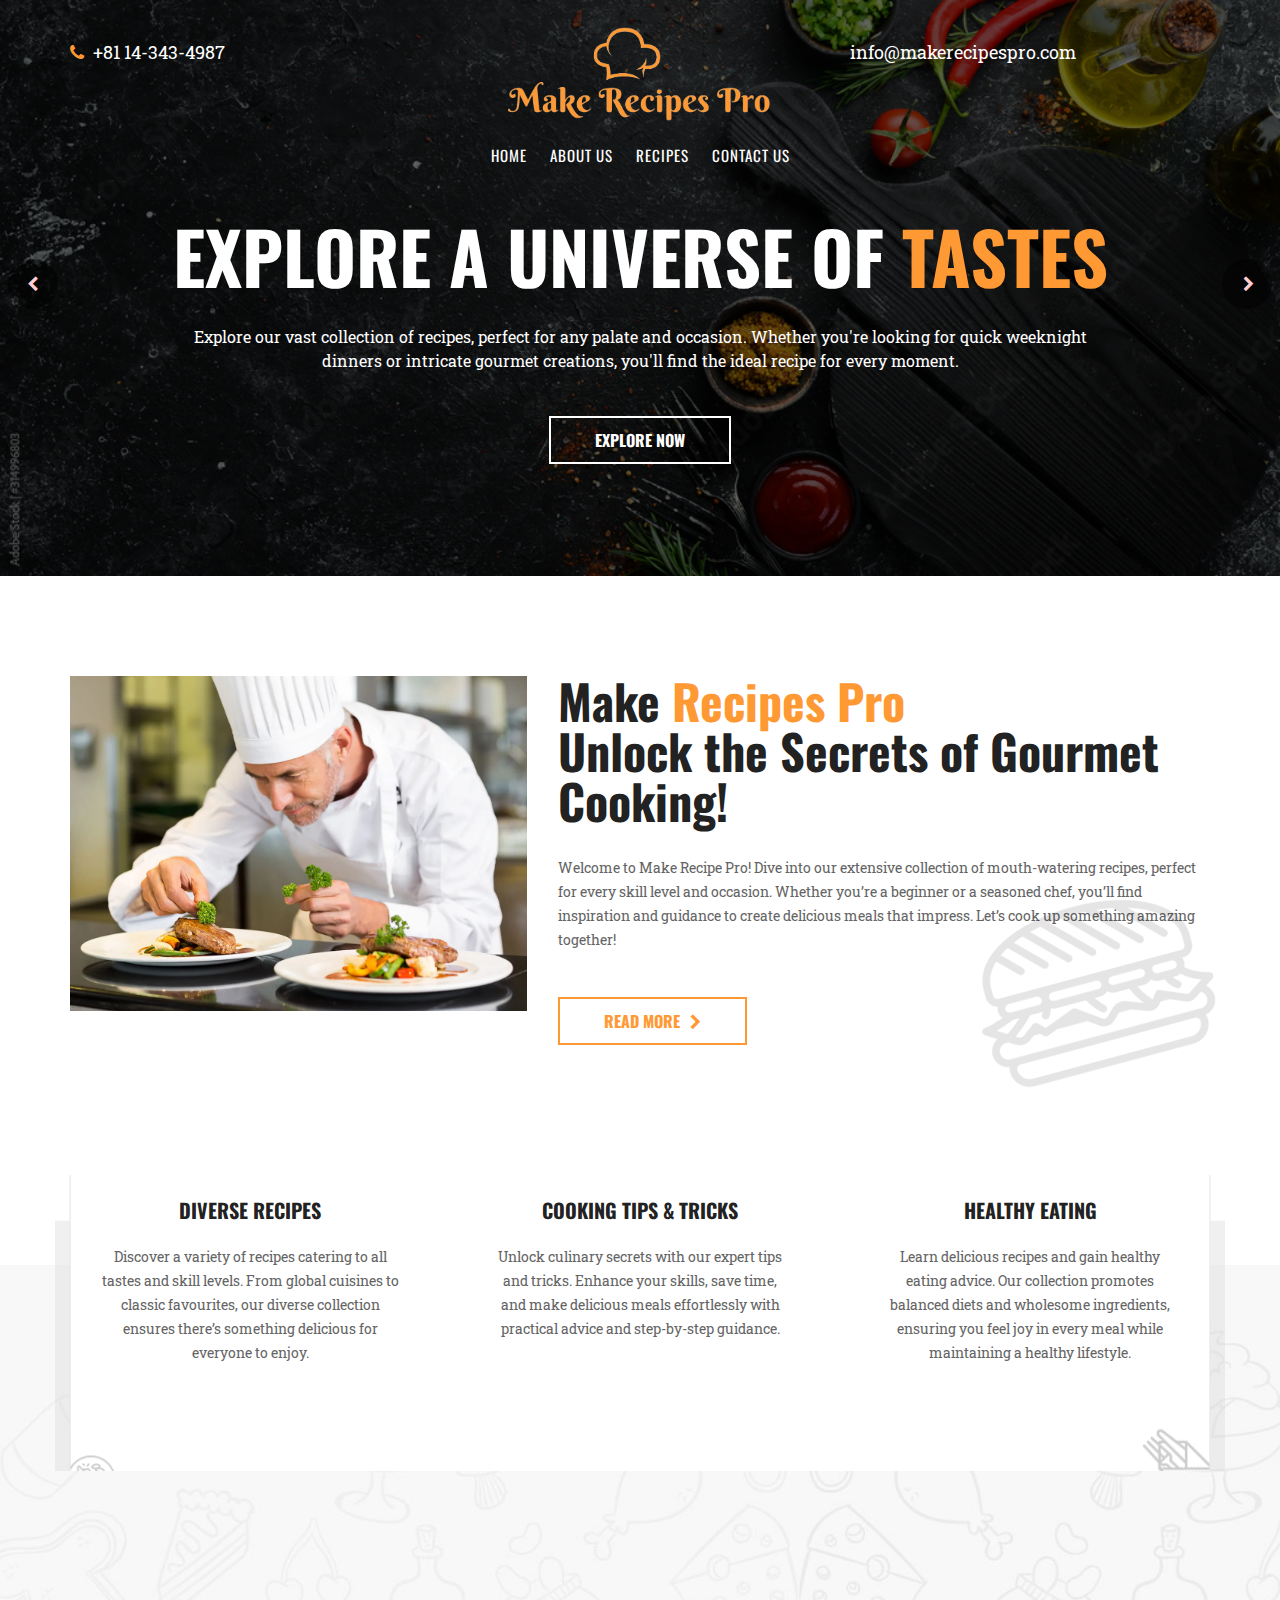
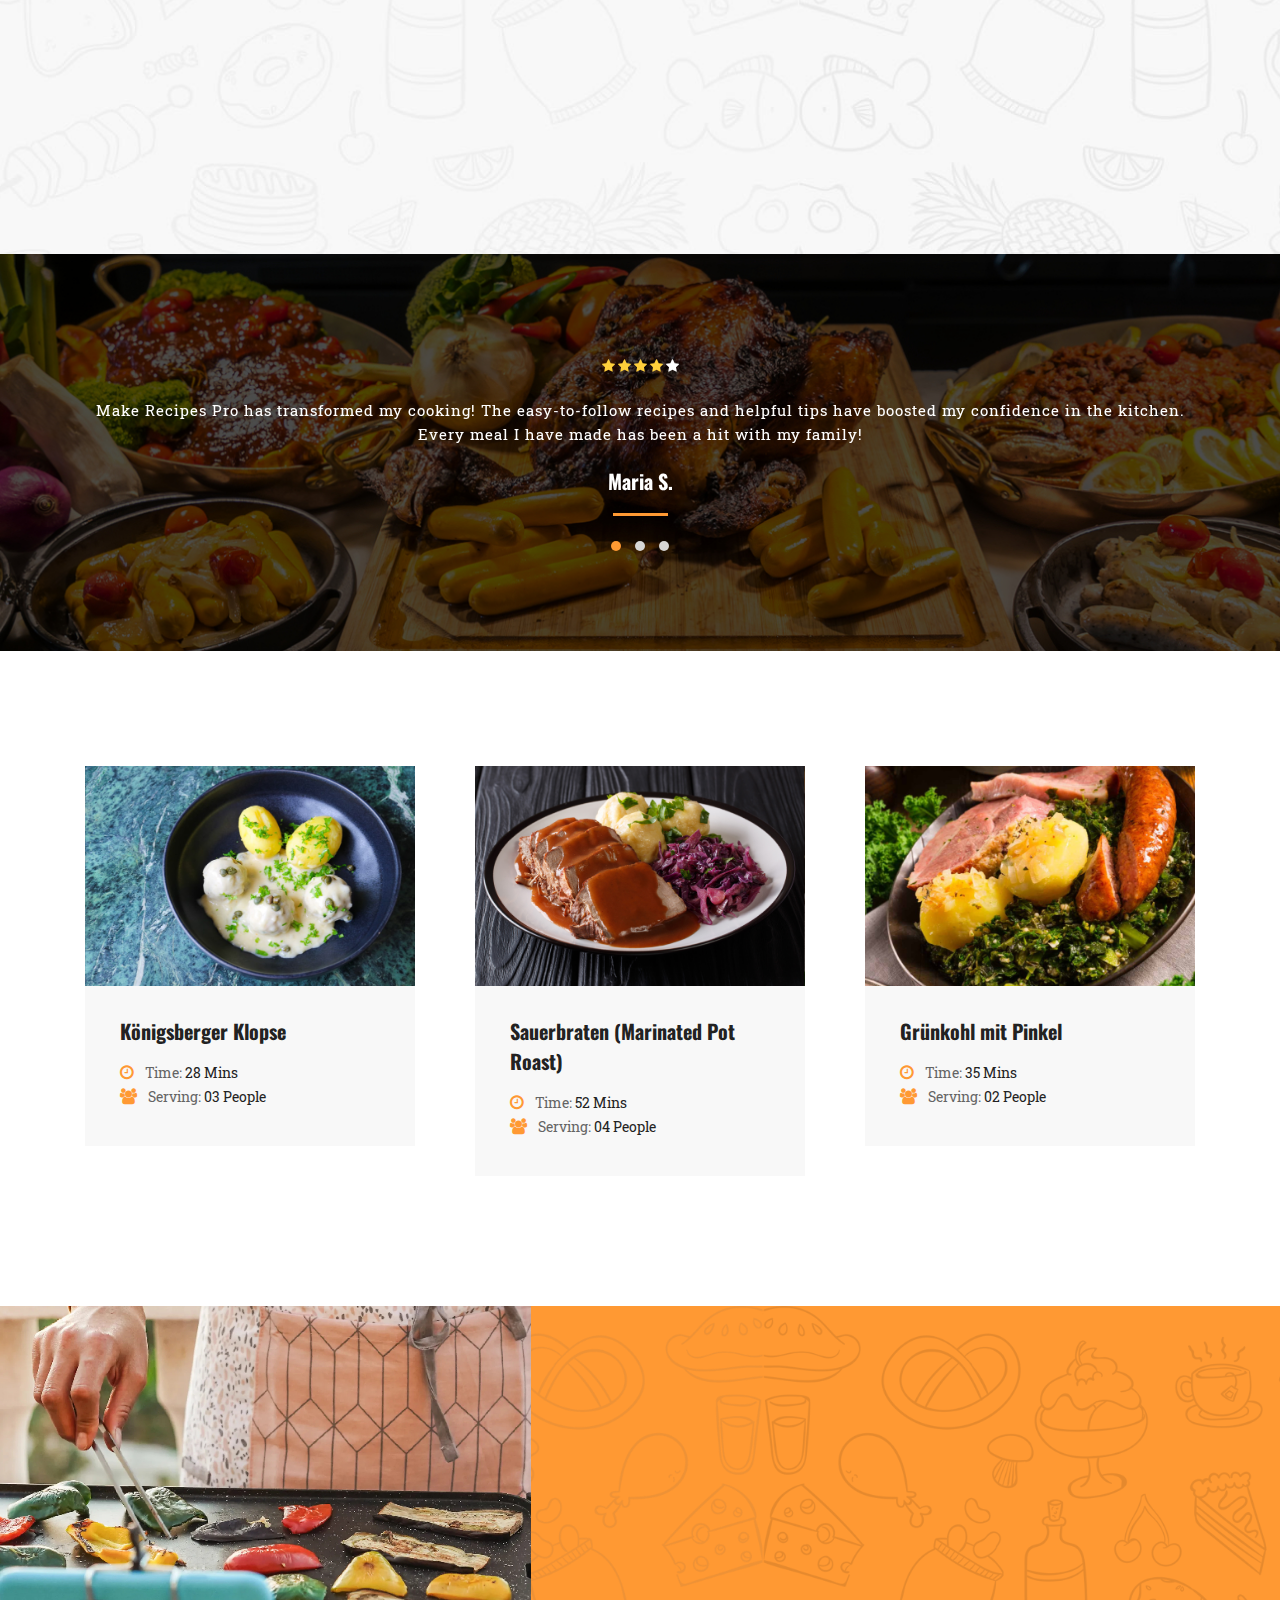
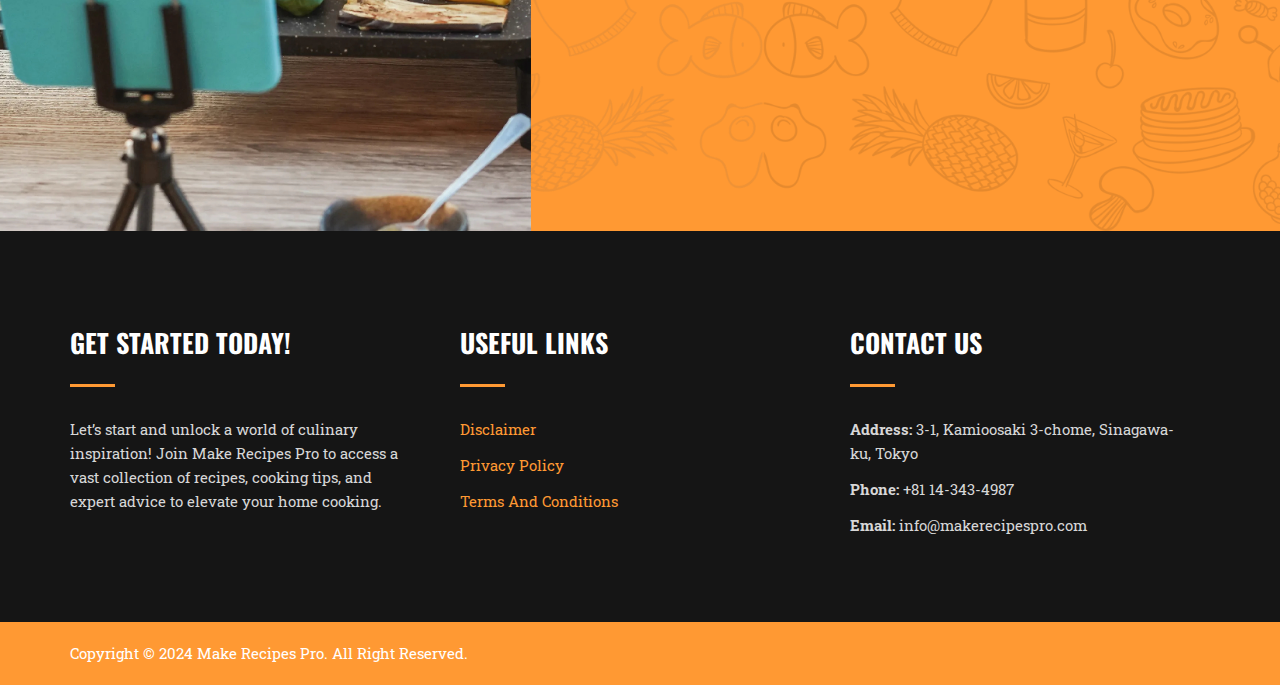
==== commit b484e977: "contact changed" ====
--- a/index.html
+++ b/index.html
@@ -66,7 +66,7 @@
                             <div class="col-lg-4 col-md-4 col-sm-4 col-xs-12">
                                 <div class="header-top-left">
                                     <ul>
-                                        <li><i class="fa fa-phone" aria-hidden="true"></i><a href="Tel:+495657679925">  +49 5657 679 925 </a></li>
+                                        <li><i class="fa fa-phone" aria-hidden="true"></i><a href="Tel:+495657679925">  +81 14-343-4987 </a></li>
                                     </ul>
                                 </div>
                             </div>
@@ -437,8 +437,8 @@
                     <div class="footer-box">
                         <h3 class="title-bar-footer">Contact Us</h3>
                         <ul class="opening-schedule">
-                            <li><strong>Address:</strong>  Michaelkirchstr. 3 Meißner, Hessen, Germany</li>
-                            <li><strong>Phone:</strong>  +49 5657 679 925</li>
+                            <li><strong>Address:</strong>  3-1, Kamioosaki 3-chome, Sinagawa-ku, Tokyo</li>
+                            <li><strong>Phone:</strong>  +81 14-343-4987</li>
                             <li><strong>Email:</strong>  info@makerecipespro.com</li>
                         </ul>
                     </div>
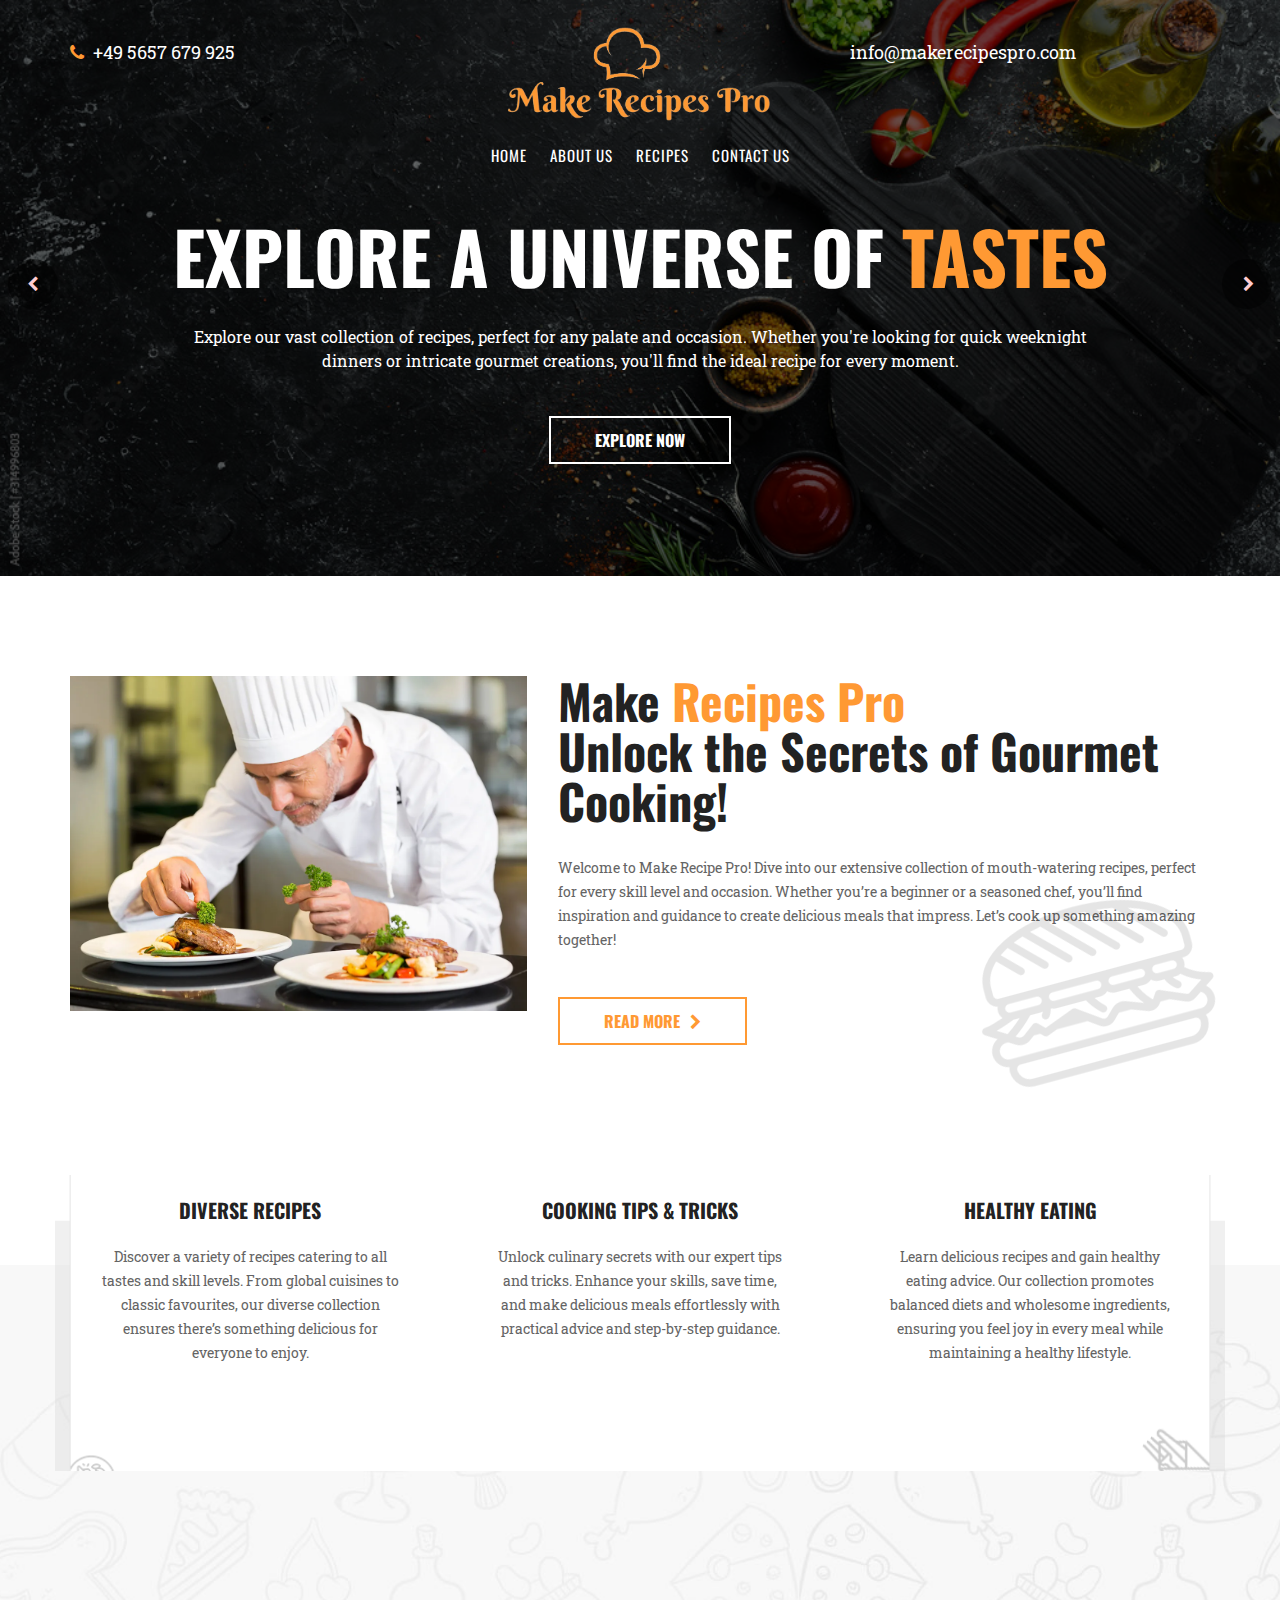
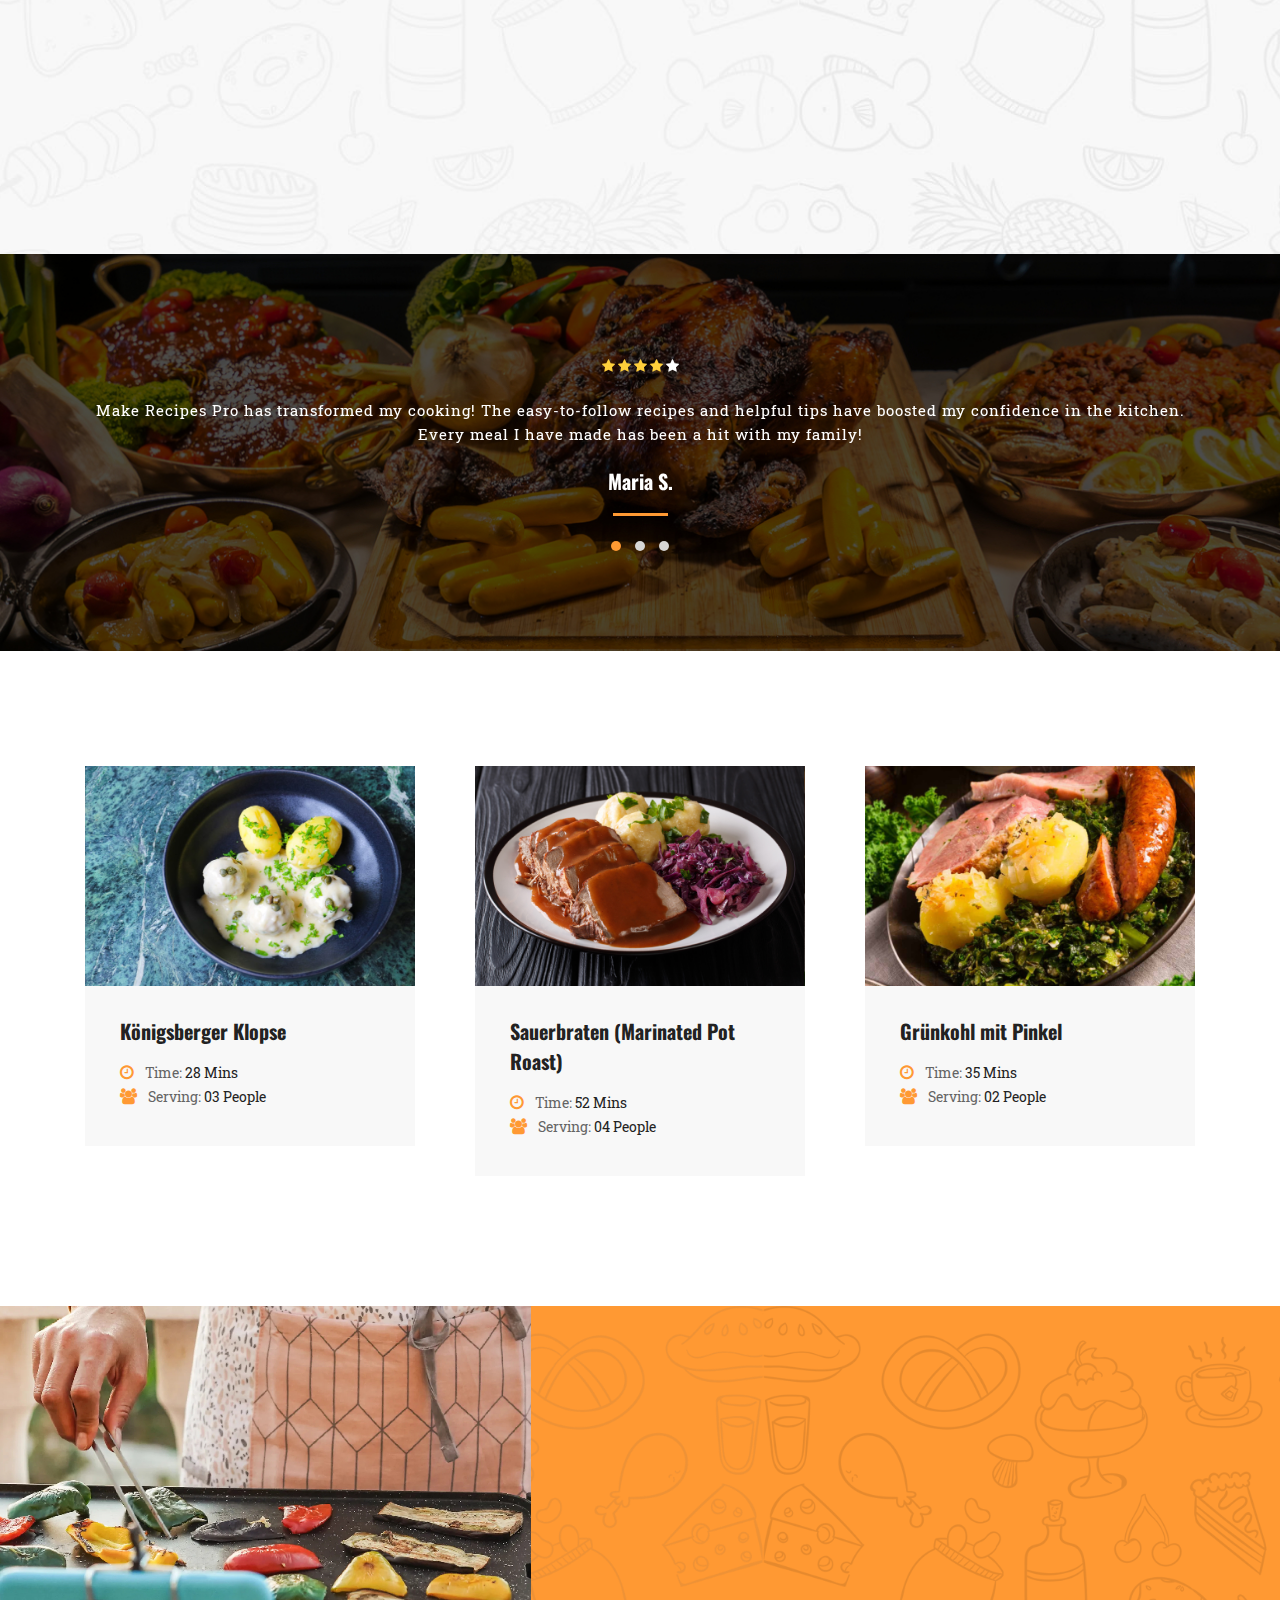
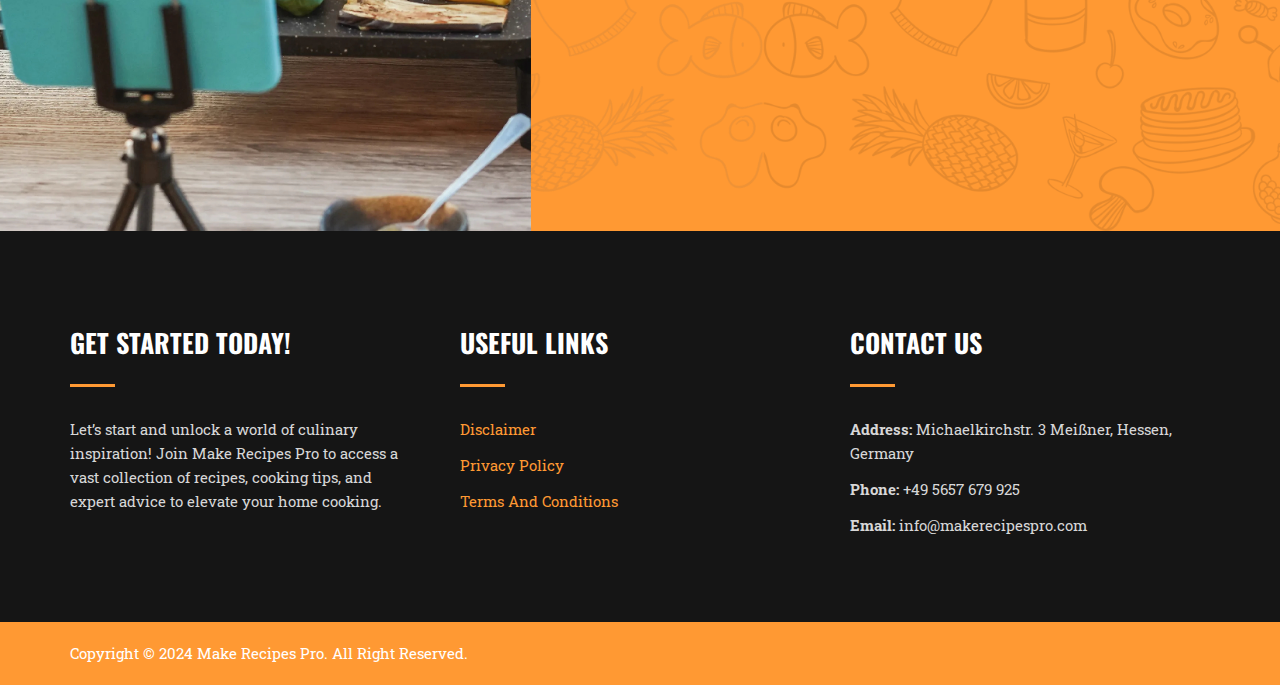
==== commit 24648fb8: "changes rollback" ====
--- a/index.html
+++ b/index.html
@@ -66,7 +66,7 @@
                             <div class="col-lg-4 col-md-4 col-sm-4 col-xs-12">
                                 <div class="header-top-left">
                                     <ul>
-                                        <li><i class="fa fa-phone" aria-hidden="true"></i><a href="Tel:+495657679925">  +81 14-343-4987 </a></li>
+                                        <li><i class="fa fa-phone" aria-hidden="true"></i><a href="Tel:+495657679925">  +49 5657 679 925 </a></li>
                                     </ul>
                                 </div>
                             </div>
@@ -437,8 +437,8 @@
                     <div class="footer-box">
                         <h3 class="title-bar-footer">Contact Us</h3>
                         <ul class="opening-schedule">
-                            <li><strong>Address:</strong>  3-1, Kamioosaki 3-chome, Sinagawa-ku, Tokyo</li>
-                            <li><strong>Phone:</strong>  +81 14-343-4987</li>
+                            <li><strong>Address:</strong>  Michaelkirchstr. 3 Meißner, Hessen, Germany</li>
+                            <li><strong>Phone:</strong>  +49 5657 679 925</li>
                             <li><strong>Email:</strong>  info@makerecipespro.com</li>
                         </ul>
                     </div>
